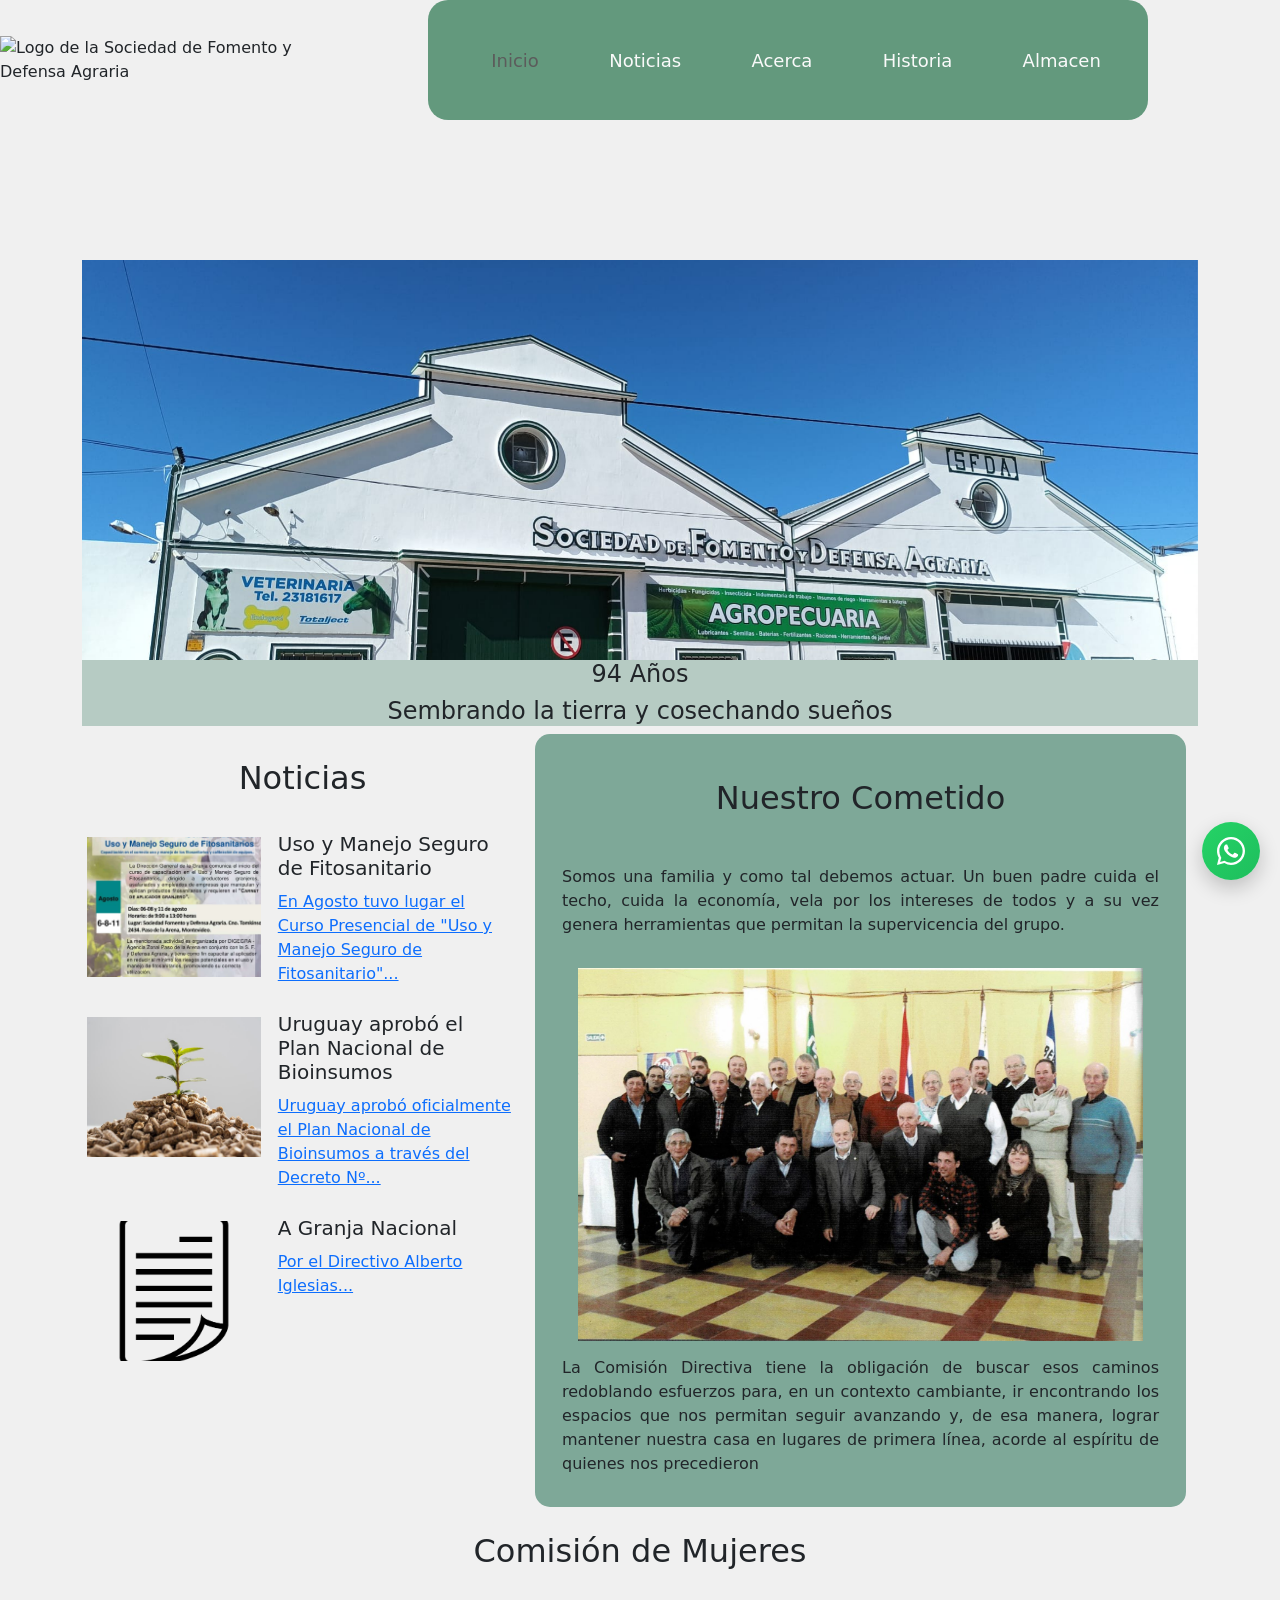
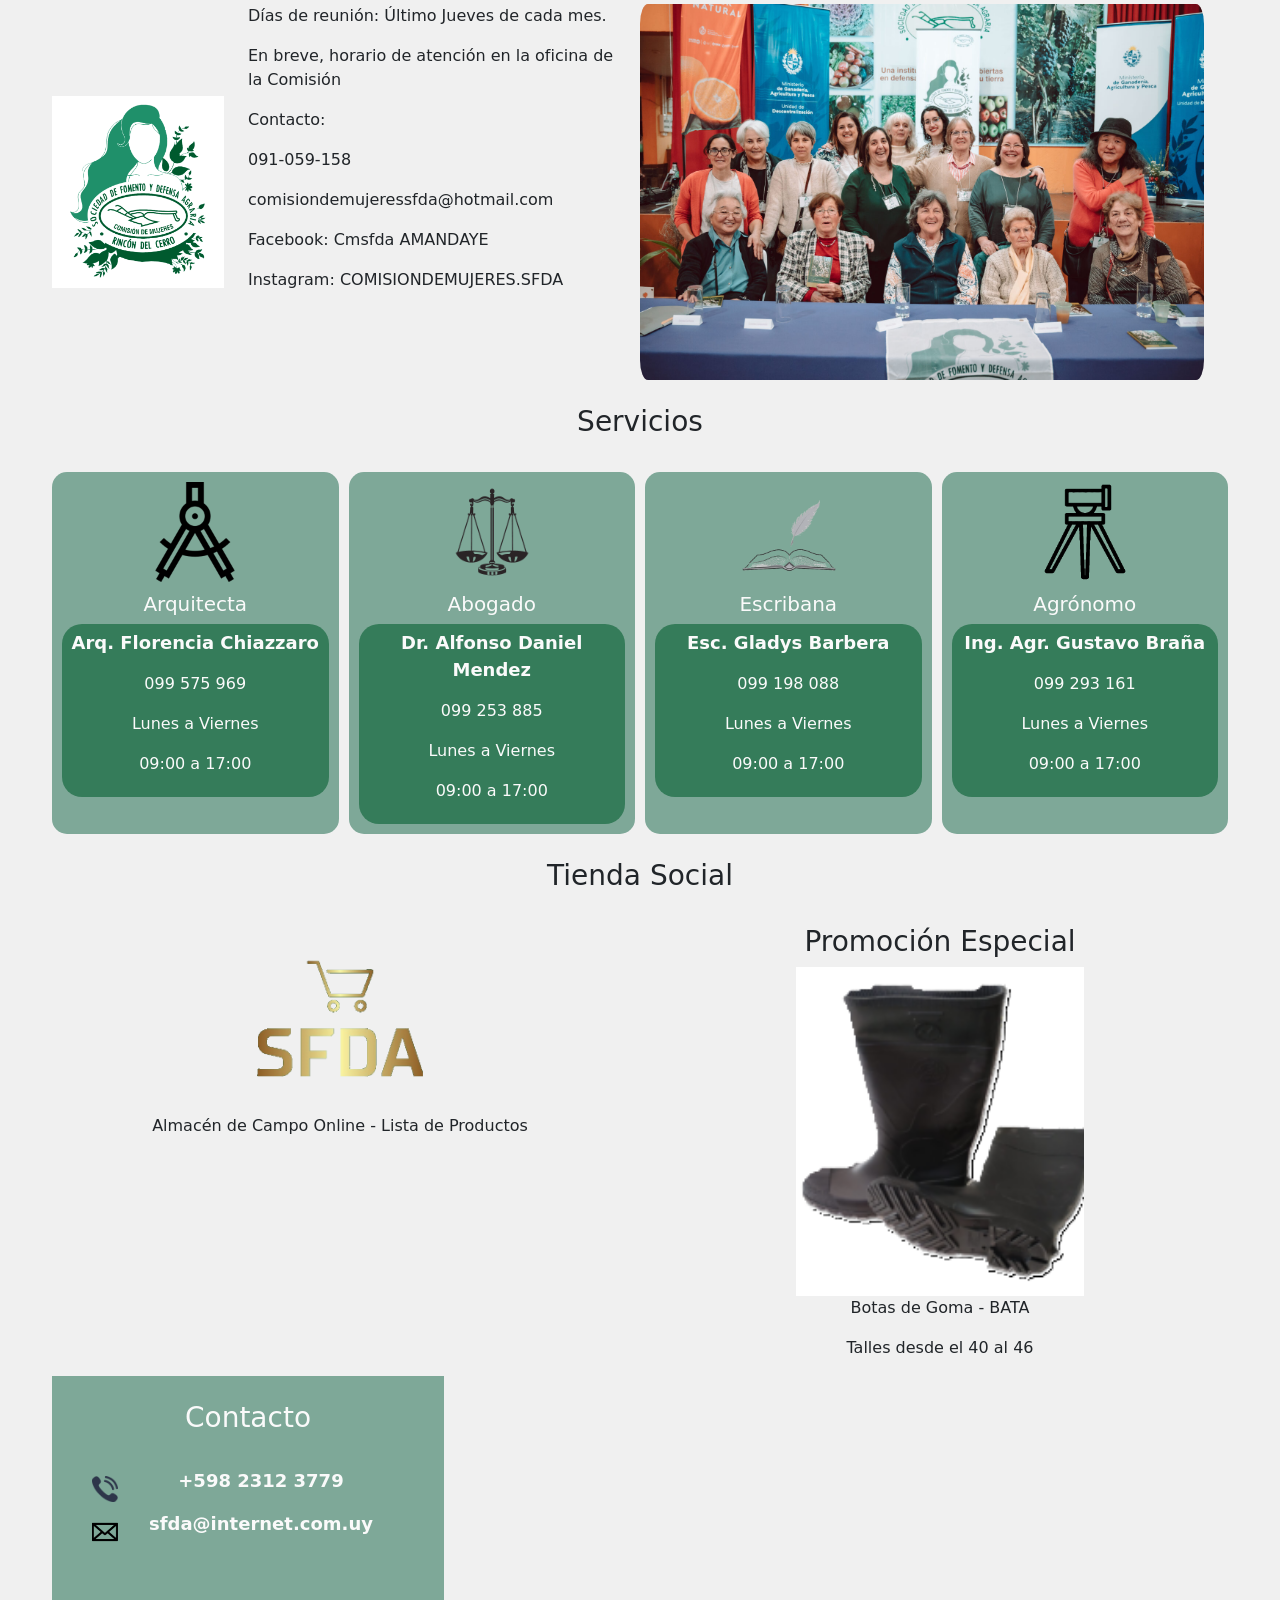
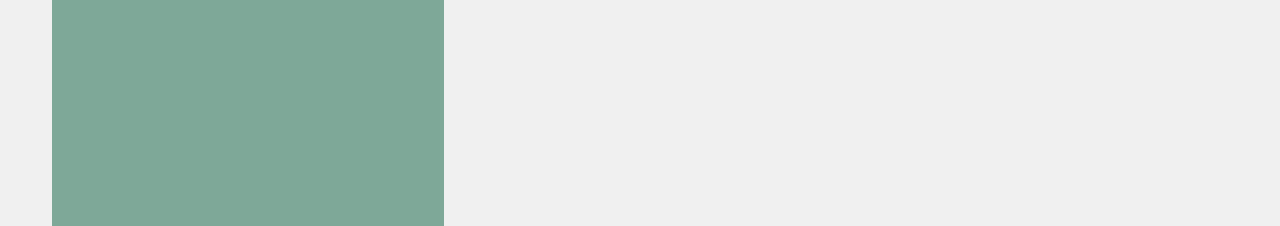
==== index.html @ fdedf5b5 "finalizado el sitio" ====
<!DOCTYPE html>
<html lang="es">

  <head>
    <meta charset="UTF-8" />
  <meta name="viewport" content="width=device-width, initial-scale=1.0" />
  <link href="https://cdn.jsdelivr.net/npm/bootstrap@5.3.8/dist/css/bootstrap.min.css" rel="stylesheet"
    integrity="sha384-sRIl4kxILFvY47J16cr9ZwB07vP4J8+LH7qKQnuqkuIAvNWLzeN8tE5YBujZqJLB" crossorigin="anonymous">
  <link rel="stylesheet" href="./Style/style.css">
  <title>Sociedad de Fomento y Defensa Agraria</title>
</head>

<div class="container contenedorBody">
<body id="indexBody" class="container-fluid bodyIndex">
  <header class="cabecera row w-100">
    <!-- Menu-->
    <img class="col-sm-3 col-lg-3" id="logoMenu" src="./Multimedia/Icons/Mainlogo.png"
      alt="Logo de la Sociedad de Fomento y Defensa Agraria">
    <nav class="col-sm-9 col-lg-9 seccion navbar navbar-expand-lg bg-body-tertiary">
      <div class="col-lg-9 container-fluid">
        <a class="navbar-brand" href="./index.html"></a>
        <button class="navbar-toggler" type="button" data-bs-toggle="collapse" data-bs-target="#navbarNav"
          aria-controls="navbarNav" aria-expanded="false" aria-label="Toggle navigation">
          <span class="navbar-toggler-icon"></span>
        </button>
        <div class="collapse navbar-collapse" id="navbarNav">
          <ul class="navbar-nav">
            <li class="nav-item">
              <a class="nav-link disabled" aria-current="page" href="./index.html">Inicio</a>
            </li>
            <li class="nav-item">
              <a class="nav-link" href="./Pages/novedades.html">Noticias</a>
            </li>
            <li class="nav-item">
              <a class="nav-link" href="./Pages/acerca.html">Acerca</a>
            </li>
            <li class="nav-item">
              <a class="nav-link" href="./Pages/historia.html">Historia</a>
            </li>
            <li class="nav-item">
              <a class="nav-link" href="./Pages/almacen.html">Almacen</a>
            </li>
          </ul>
        </div>
      </div>
    </nav>
  </header>

  <div id="carouselExampleSlidesOnly" class="carousel slide imagenPortada" data-bs-ride="carousel">
    <div class="carousel-inner">
      <div class="carousel-item active">
        <img src="./Multimedia/Index/landing1.jpeg" class="d-block w-100 imagenCarousel" alt="...">
      </div>
      <div class="carousel-item">
        <img src="./Multimedia/Index/landing2.jpg" class="d-block w-100 imagenCarousel" alt="...">
      </div>
      <div class="carousel-item">
        <img src="./Multimedia/Index/landing3.jpg" class="d-block w-100 imagenCarousel" alt="...">
      </div>
      <div class="carousel-item">
        <img src="./Multimedia/Index/landing4.jpg" class="d-block w-100 imagenCarousel" alt="...">
      </div>
    </div>
  </div>
  <!--SECCION BANNER-->
  <div class="seccionBannerAnos" id="bannerAnos">
    <h1 class="textoBannerAnos">94 Años</h1>
    <h1 class="textoBannerAnos">Sembrando la tierra y cosechando sueños</h1>
  </div>
  <!--SECCION NOTICIAS-->
  <section class="row col-12 primeraFilaSeccion">
    <div class="col-sm-12 col-lg-5 seccionNoticias">
      <h2 class="subTitulo"> Noticias </h2>
      <!--CARD 1-->
      <div class="row noticiaCard">
        <img class="col-5 noticiaColumnaImagen" src="./Multimedia/Noticias/not18.jpg" alt="">
        <div class="col-7 noticiaColumnaTexto">
          <h4 class="titulo tituloNoticia">Uso y Manejo Seguro de Fitosanitario</h4>
          <a class="noticiaLink" href="./Pages/novedades.html">
            <p class="noticiaLinkTexto">En Agosto tuvo lugar el Curso Presencial de
              "Uso y Manejo Seguro de Fitosanitario"...</p>
          </a>
        </div>
      </div>
      <!--CARD 2-->
      <div class="row noticiaCard">
        <img class="col-5 noticiaColumnaImagen" src="./Multimedia/Noticias/not17.jpg" alt="">
        <div class="col-7 noticiaColumnaTexto">
          <h4 class="titulo tituloNoticia">Uruguay aprobó el Plan Nacional de Bioinsumos</h4>
          <a class="noticiaLink" href="./Pages/novedades.html">
            <p class="noticiaLinkTexto">Uruguay aprobó oficialmente el Plan Nacional de Bioinsumos a través del Decreto
              Nº...</p>
          </a>
        </div>
      </div>
      <!--CARD 3-->
      <div class="row noticiaCard">
        <img class="col-5 noticiaColumnaImagen" src="./Multimedia/Noticias/Portada-Articulo.png" alt="">
        <div class="col-7 noticiaColumnaTexto">
          <h4 class="titulo tituloNoticia">A Granja Nacional</h4>
          <a class="noticiaLink" href="./Pages/novedades.html">
            <p class="noticiaLinkTexto">Por el Directivo Alberto Iglesias...</p>
          </a>
        </div>
      </div>
    </div>
    <!--SECCION COMETIDOS-->
    <div class="col-sm-12 col-lg-7 seccionCometido">
      <div class="presentacion">
        <h2 class="subTitulo">Nuestro Cometido</h2>
        <p class="parrafoCometido">Somos una familia y como tal debemos actuar. Un buen padre cuida el techo,
          cuida la economía, vela por los intereses de todos y a su vez genera herramientas que permitan la
          supervicencia del grupo.</p>
        <img class="presentacionFoto" src="./Multimedia/Index/Directiva.jpg" alt="Foto de la Directiva de la Sociedad">
        <p class="parrafoCometido">La Comisión Directiva tiene la obligación de buscar esos caminos redoblando
          esfuerzos para, en un contexto cambiante, ir encontrando los espacios que nos permitan seguir avanzando y, de
          esa manera, lograr mantener nuestra casa en lugares de primera línea, acorde al espíritu de quienes nos
          precedieron </p>
      </div>
    </div>
    </div>
  </section>
  <!--SECCION MUJERES-->
  <section class="seccionMujeres">
    <h2 class="subTitulo">Comisión de Mujeres</h2>
    <div class="row w-100 contenidoSeccionMujeres">
      <img class="col-sm-5 col-md-5 col-lg-2 contenidoSeccionMujeresLogo" src="./Multimedia/Icons/mujeres-logo.png"
        alt="Logo Comisión Mujeres">
      <div class="col-sm-7 col-md-6 col-lg-4 contenidoSeccionMujeresTexto">
        <p class="contenidoSeccionMujeresParrafo">Días de reunión: Último Jueves de cada mes.</p>
        <p class="contenidoSeccionMujeresParrafo">En breve, horario de atención en la oficina de la Comisión</p>
        <p class="contenidoSeccionMujeresParrafo"> Contacto:</p>
        <p class="contenidoSeccionMujeresParrafo">091-059-158</p>
        <p class="contenidoSeccionMujeresParrafo">comisiondemujeressfda@hotmail.com</p>
        <p class="contenidoSeccionMujeresParrafo">Facebook: Cmsfda AMANDAYE</p>
        <p class="contenidoSeccionMujeresParrafo">Instagram: COMISIONDEMUJERES.SFDA</p>
      </div>
      <img class="col-sm-12 col-lg-6 contenidoSeccionMujeresFoto" src="./Multimedia/Index/Comision Mujeres.jpg"
        alt="Comisión de Mujeres">
    </div>
  </section>
  <!--SECCION SERVICIOS-->
  <section class="seccionServicios">
    <h3 class="subTitulo">Servicios</h3>
    <div class="seccionCardsServicios">
      <!--CARD 1-->
      <div class="cardServicios cardServiciosImpar">
        <img class="cardServicioLogo" src="./Multimedia/Icons/Arquitecto.png" alt="Logo Arquitecto">
        <h5 class="tituloCardServicios">Arquitecta</h5>
      <div class="cardServicioInformacion"> 
         <p class="nombreProfesional">Arq. Florencia Chiazzaro</p>
        <p class="informacionProfesional">099 575 969</p>
        <p class="informacionProfesional">Lunes a Viernes</p>
        <p class="informacionProfesional">09:00 a 17:00</p>
      </div> 
      </div>
      <!--CARD 2-->
      <div class="cardServicios cardServiciosImpar">
        <img class="cardServicioLogo" src="./Multimedia/Icons/Abogado.png" alt="Logo Abogado">
        <h5 class="tituloCardServicios">Abogado</h5>
      <div class="cardServicioInformacion">  
        <p class="nombreProfesional">Dr. Alfonso Daniel Mendez</p>
        <p class="informacionProfesional">099 253 885</p>
        <p class="informacionProfesional">Lunes a Viernes</p>
        <p class="informacionProfesional">09:00 a 17:00</p>
      </div> 
      </div>
      <!--CARD 3-->
      <div class="cardServicios cardServiciosImpar">
        <img class="cardServicioLogo" src="./Multimedia/Icons/Escribano.png" alt="Logo Escribana">
        <h5 class="tituloCardServicios">Escribana</h5>
      <div class="cardServicioInformacion">
        <p class="nombreProfesional">Esc. Gladys Barbera</p>
        <p class="informacionProfesional">099 198 088</p>
        <p class="informacionProfesional">Lunes a Viernes</p>
        <p class="informacionProfesional">09:00 a 17:00</p>
      </div> 
      </div>
      <!--CARD 4-->
      <div class="cardServicios cardServiciosImpar">
        <img class="cardServicioLogo" src="./Multimedia/Icons/Agrimensor.png" alt=" Logo Agrónomo">
        <h5 class="tituloCardServicios">Agrónomo</h5>
        <div class="cardServicioInformacion">
          <p class="nombreProfesional">Ing. Agr. Gustavo Braña</p>
          <p class="informacionProfesional">099 293 161</p>
          <p class="informacionProfesional">Lunes a Viernes</p>
          <p class="informacionProfesional">09:00 a 17:00</p>
        </div>
      </div>
    </div>
  </section>

  <h3 class="subTitulo subTituloTienda">Tienda Social</h3>
  <section class="row seccionTienda">
    <div class="col-sm-6 recuadroTienda">
      <img class="tiendaLogo" src="./Multimedia/Icons/tienda.png" alt="Logo Almacen Social">
      <p class="botonTiendaTexto subTituloTienda">Almacén de Campo Online - Lista de Productos</p>
    </div>
    <div class="col-sm-6 col-lg-6 tiendaPromocion">
      <h3 class="col-lg-12 subTituloTienda">Promoción Especial</h3>
       <img class="col-sm-6 promocionFoto" src="./Multimedia/Index/promocion 1.png"
          alt="Foto de articulo en promocion">
          <p class="promocionDescripcion">Botas de Goma - BATA</p>
          <p class="promocionDescripcion">Talles desde el 40 al 46</p>
        </div>
      </div>
    </section>
  </a>

  <!--WHATSSAPP FLOAT-->
  <a
        href="https://wa.me/59891054794"
        class="whatsapp-float"
        target="_blank"
        aria-label="Contactar por WhatsApp"
      >
        <svg viewBox="0 0 32 32" class="icon">
          <path
            d="M16 0C7.163 0 0 7.163 0 16c0 2.821.737 5.465 2.02 7.757L0 32l8.472-2.216A15.89 15.89 0 0 0 16 32c8.837 0 16-7.163 16-16S24.837 0 16 0zm0 29.333c-2.503 0-4.86-.65-6.91-1.78l-.493-.28-5.027 1.314 1.343-4.9-.32-.507A13.21 13.21 0 0 1 2.667 16C2.667 8.82 8.82 2.667 16 2.667S29.333 8.82 29.333 16 23.18 29.333 16 29.333zm7.293-9.947c-.4-.2-2.36-1.167-2.727-1.3-.367-.133-.633-.2-.9.2-.267.4-1.033 1.3-1.267 1.567-.233.267-.467.3-.867.1-.4-.2-1.687-.62-3.213-1.98-1.187-1.06-1.987-2.367-2.22-2.767-.233-.4-.025-.617.175-.817.18-.18.4-.467.6-.7.2-.233.267-.4.4-.667.133-.267.067-.5-.033-.7-.1-.2-.9-2.167-1.233-2.967-.325-.78-.656-.675-.9-.687l-.767-.013c-.267 0-.7.1-1.067.5-.367.4-1.4 1.367-1.4 3.333s1.433 3.867 1.633 4.133c.2.267 2.82 4.3 6.833 6.033.955.413 1.7.66 2.28.845.958.305 1.83.262 2.52.159.768-.114 2.36-.967 2.693-1.9.333-.933.333-1.733.233-1.9-.1-.167-.367-.267-.767-.467z"
          />
        </svg>
      </a>

  <!--FOOTER-->
  <footer class="w-100 seccionFooter">
    <div class="col-sm-12 col-lg-4 contacto">
      <h3 class="subTitulo">Contacto</h3>
      <div class="row w-100 contactoContenedor contactoTelefono">
        <img class="col-4 contactoLogo" src="./Multimedia/Icons/Telefono.png" alt="Logo Telefono">
        <p class="col-8 contactoInfo">+598 2312 3779</p>
      </div>
      <div class="row w-100 contactoContenedor contactoEmail">
        <img class="col-4 contactoLogo" src="./Multimedia/Icons/email.png" alt="Logo Email">
        <p class="col-8 contactoInfo">sfda@internet.com.uy</p>
      </div>
    </div>

    <iframe class="mapa"src="
      https://www.google.com/maps/embed?pb=!1m18!1m12!1m3!1d3274.798856338307!2d-56.273106999999996!3d-34.8361495!2m3!1f0!2f0!3f0!3m2!1i1024!2i768!4f13.1!3m3!1m2!1s0x95a1d43f0ec501f5%3A0xdf950d80f922c346!2sSOCIEDAD%20FOMENTO%20DEFENSA%20AGRARIA!5e0!3m2!1ses!2suy!4v1763428796534!5m2!1ses!2suy"
      width="100%" height="450" style="border:0;" allowfullscreen="" loading="lazy"
      referrerpolicy="no-referrer-when-downgrade">
    </iframe>
  </footer>
  <script src="https://cdn.jsdelivr.net/npm/bootstrap@5.3.8/dist/js/bootstrap.bundle.min.js"
    integrity="sha384-FKyoEForCGlyvwx9Hj09JcYn3nv7wiPVlz7YYwJrWVcXK/BmnVDxM+D2scQbITxI"
    crossorigin="anonymous"></script>
</body>
</div>
</html>
---- Style/style.css ----
* {
  margin: 0;
  padding: 0;
  box-sizing: border-box;
}

body {
  background-color: rgb(240, 240, 240);
  padding-top: 0;
}

#indexBody {
  padding-top: 140px;
}

.subTitulo {
  text-align: center;
  padding: 25px;
  text-decoration: none;
}

.cabecera {
  background-color: rgba(240, 240, 240, 0.913);
  position: fixed;
  z-index: 1000;
  align-items: center;
  width: 100%;
  top: 0;
  left: 0;
}
.cabecera #logoMenu {
  display: block;
  max-width: 100%;
  height: auto;
  -o-object-fit: contain;
     object-fit: contain;
  margin: 0 auto;
}
.cabecera .navbar {
  border-radius: 20px;
  padding: 0;
}
.cabecera .navbar .container-fluid {
  justify-content: start;
  background-color: rgba(6, 96, 49, 0.6);
  border-radius: 20px;
  height: 120px;
}
.cabecera .navbar .container-fluid #navbarNav .navbar-nav {
  flex-direction: row !important;
  flex-wrap: wrap;
  justify-content: space-between;
  width: 100%;
}
.cabecera .navbar .container-fluid #navbarNav .navbar-nav .nav-item {
  font-size: 18px;
  flex: 1 1 auto;
  text-align: center;
}
.cabecera .navbar .container-fluid #navbarNav .navbar-nav .nav-item .nav-link {
  color: rgb(250, 250, 250);
}
.cabecera .navbar .container-fluid #navbarNav .navbar-nav .nav-item .disabled {
  color: rgb(92, 92, 92);
}

/* RESPONSIVE */
@media (min-width: 768px) {
  .cabecera .nav-item {
    font-size: 22px;
  }
}
@media (min-width: 992px) {
  .cabecera .navbar-nav {
    flex-direction: row;
    flex-wrap: nowrap;
    justify-content: space-evenly;
  }
  .cabecera .nav-item {
    font-size: 24px;
  }
}
.bodyIndex {
  max-width: 1200px;
  margin: 0 auto;
}
.bodyIndex .imagenPortada .imagenCarousel {
  height: 400px;
  -o-object-fit: cover;
     object-fit: cover;
}
.bodyIndex .seccionBannerAnos {
  background-color: rgba(126, 168, 152, 0.5);
  text-align: center;
}
.bodyIndex .seccionBannerAnos .textoBannerAnos {
  font-size: 24px;
}
.bodyIndex .subTitulo {
  text-decoration: none;
  align-items: center;
}
.bodyIndex .primeraFilaSeccion .noticiaCard {
  margin: 10px 0;
}
.bodyIndex .primeraFilaSeccion .noticiaCard .noticiaColumnaImagen {
  height: 150px;
  -o-object-fit: cover;
     object-fit: cover;
  padding: 5px;
}
.bodyIndex .primeraFilaSeccion .noticiaCard .tituloNoticia {
  font-size: 20px;
}
.bodyIndex .primeraFilaSeccion .noticiaCard .noticiaLinkTexto {
  font-size: 16px;
  margin-top: 10px;
}
.bodyIndex .seccionCometido {
  background-color: rgb(126, 168, 152);
  padding-top: 20px;
  border-radius: 15px;
}
.bodyIndex .seccionCometido .presentacion {
  text-align: center;
}
.bodyIndex .seccionCometido .presentacion .parrafoCometido {
  font-size: 16px;
  text-align: justify;
  padding: 15px;
}
.bodyIndex .seccionCometido .presentacion .presentacionFoto {
  width: 90%;
}
.bodyIndex .contenidoSeccionMujeresFoto {
  border-radius: 20px;
}
.bodyIndex .contenidoSeccionMujeresLogo {
  max-width: 100%;
  height: auto;
  -o-object-fit: contain;
     object-fit: contain;
  display: block;
  margin: auto 0;
}
.bodyIndex .seccionServicios .seccionCardsServicios {
  display: grid;
  grid-template-columns: repeat(2, 1fr);
  gap: 10px;
}
.bodyIndex .seccionServicios .seccionCardsServicios > [class*=col-] {
  width: 100% !important;
  padding: 0 !important;
  margin: 0 !important;
  flex: unset !important;
  max-width: 100% !important;
}
.bodyIndex .seccionServicios .seccionCardsServicios .cardServicios {
  text-align: center;
  background-color: rgb(126, 168, 152);
  border-radius: 15px;
  padding: 10px;
  margin: 0;
}
.bodyIndex .seccionServicios .seccionCardsServicios .cardServicios .cardServicioLogo {
  height: 100px;
}
.bodyIndex .seccionServicios .seccionCardsServicios .cardServicios .cardServicioInformacion {
  background-color: rgba(6, 96, 49, 0.6);
  border-radius: 20px;
  padding: 5px;
  color: rgb(250, 250, 250);
  font-size: 15px;
}
.bodyIndex .seccionServicios .seccionCardsServicios .cardServicios .tituloCardServicios {
  color: rgb(250, 250, 250);
  font-size: 20px;
  margin-top: 10px;
}
.bodyIndex .seccionServicios .seccionCardsServicios .cardServicios .nombreProfesional {
  font-size: 18px;
  font-weight: 600;
}
.bodyIndex .seccionServicios .seccionCardsServicios .cardServicios .informacionProfesional {
  font-size: 16px;
}

.seccionTienda {
  text-align: center;
}
.seccionTienda .recuadroTienda .tiendaLogo {
  width: 50%;
}

@media (min-width: 992px) {
  /* ESPACIO PARA HEADER */
  .contenedorBody {
    padding-top: 120px;
  }
  /* SACAR FONDO BLANCO NAVBAR */
  .cabecera .navbar {
    background-color: transparent !important;
  }
  /* 4 CARDS EN FILA */
  .seccionServicios .seccionCardsServicios {
    display: grid !important;
    grid-template-columns: repeat(4, 1fr) !important;
    gap: 20px;
  }
}
.seccionFooter {
  display: flex;
  flex-wrap: wrap;
}

.contacto {
  color: rgb(250, 250, 250);
  background-color: rgb(126, 168, 152);
  text-align: center;
}
.contacto .contactoContenedor {
  display: flex;
  align-items: center;
  justify-content: center;
}
.contacto .contactoContenedor .contactoLogo {
  width: 50px;
}
.contacto .contactoContenedor .contactoInfo {
  font-size: 18px;
  font-weight: 600;
}

.seccionFooter .mapa {
  width: 100%;
}

@media (min-width: 992px) {
  .seccionFooter {
    flex-wrap: nowrap;
  }
  .seccionFooter .contacto {
    width: 33.3333%;
  }
  .seccionFooter .mapa {
    width: 66.6666%;
  }
}
.gov-links {
  padding: 60px 20px;
  background: linear-gradient(135deg, #eef3f9, #dbe7f5);
}
.gov-links .container {
  max-width: 1100px;
  margin: 0 auto;
  text-align: center;
}
.gov-links .title {
  font-size: 2rem;
  margin-bottom: 40px;
  color: #0a2540;
  font-weight: 600;
  letter-spacing: 0.5px;
}
.gov-links .buttons-grid {
  display: grid;
  grid-template-columns: repeat(auto-fit, minmax(160px, 1fr));
  gap: 20px;
}
.gov-links .gov-btn {
  position: relative;
  padding: 25px;
  border-radius: 16px;
  color: #ffffff;
  font-weight: 500;
  text-decoration: none;
  overflow: hidden;
  backdrop-filter: blur(10px);
  transition: all 0.3s ease;
  display: flex;
  align-items: center;
  justify-content: center;
}
.gov-links .gov-btn span {
  position: relative;
  z-index: 2;
}
.gov-links .gov-btn::before {
  content: "";
  position: absolute;
  inset: 0;
  background: rgba(255, 255, 255, 0.08);
  z-index: 1;
}
.gov-links .gov-btn:hover {
  transform: translateY(-6px) scale(1.03);
  box-shadow: 0 12px 30px rgba(0, 0, 0, 0.15);
}
.gov-links .btn-1 {
  background: linear-gradient(135deg, #0077b6, #0096c7);
}
.gov-links .btn-2 {
  background: linear-gradient(135deg, #2a9d8f, #52b788);
}
.gov-links .btn-3 {
  background: linear-gradient(135deg, #6a4c93, #8e7cc3);
}
.gov-links .btn-4 {
  background: linear-gradient(135deg, #ef476f, #ff6b6b);
}
.gov-links .btn-5 {
  background: linear-gradient(135deg, #f4a261, #f77f00);
}
@media (max-width: 600px) {
  .gov-links .title {
    font-size: 1.6rem;
  }
  .gov-links .gov-btn {
    padding: 20px;
  }
}

.info-links {
  padding: 60px 20px;
  background: linear-gradient(135deg, #f8fbff, #e6eef8);
}
.info-links .container {
  max-width: 1000px;
  margin: 0 auto;
}
.info-links .subTitle {
  text-align: center;
  font-size: 2rem;
  margin-bottom: 35px;
  color: #0a2540;
  font-weight: 600;
}
.info-links .info-list {
  display: flex;
  flex-direction: column;
  gap: 15px;
}
.info-links .info-item {
  position: relative;
  display: block;
  padding: 18px 22px;
  border-radius: 12px;
  text-decoration: none;
  color: #1f2d3d;
  background: rgba(255, 255, 255, 0.7);
  backdrop-filter: blur(8px);
  border: 1px solid rgba(0, 0, 0, 0.05);
  transition: all 0.25s ease;
}
.info-links .info-item span {
  position: relative;
  z-index: 2;
  font-size: 0.95rem;
  line-height: 1.4;
}
.info-links .info-item::before {
  content: "";
  position: absolute;
  left: 0;
  top: 0;
  bottom: 0;
  width: 5px;
  border-radius: 12px 0 0 12px;
  background: linear-gradient(180deg, rgba(126, 168, 152, 0.5), rgba(0, 180, 216, 0.5));
  opacity: 0.8;
  transition: all 0.25s ease;
}
.info-links .info-item:hover {
  transform: translateX(6px);
  background: white;
  box-shadow: 0 8px 20px rgba(0, 0, 0, 0.08);
}
.info-links .info-item:hover::before {
  width: 8px;
  opacity: 1;
}
@media (max-width: 600px) {
  .info-links .subTitle {
    font-size: 1.6rem;
  }
  .info-links .info-item {
    padding: 16px;
    font-size: 0.9rem;
  }
}

.news-projects {
  padding: 70px 20px;
  background: linear-gradient(135deg, #eef3f9, #dbe7f5);
}
.news-projects .container {
  max-width: 1200px;
  margin: 0 auto;
}
.news-projects .title {
  text-align: center;
  font-size: 2rem;
  margin-bottom: 45px;
  color: #0a2540;
  font-weight: 600;
}
.news-projects .cards-grid {
  display: grid;
  grid-template-columns: repeat(auto-fill, minmax(280px, 1fr));
  gap: 25px;
}
.news-projects .card {
  background: rgba(255, 255, 255, 0.75);
  border-radius: 16px;
  overflow: hidden;
  backdrop-filter: blur(10px);
  border: 1px solid rgba(0, 0, 0, 0.05);
  transition: all 0.3s ease;
  display: flex;
  flex-direction: column;
}
.news-projects .card:hover {
  transform: translateY(-8px);
  box-shadow: 0 12px 28px rgba(0, 0, 0, 0.12);
}
.news-projects .card .card-title {
  font-size: 1.1rem;
  font-weight: 600;
  padding: 18px 18px 10px;
  color: #0a2540;
}
.news-projects .card .card-image {
  width: 100%;
  height: 180px;
  overflow: hidden;
}
.news-projects .card .card-image img {
  width: 100%;
  height: 100%;
  -o-object-fit: cover;
     object-fit: cover;
  transition: transform 0.4s ease;
}
.news-projects .card:hover img {
  transform: scale(1.08);
}
.news-projects .card .card-text {
  font-size: 0.9rem;
  padding: 15px 18px 20px;
  color: #1f2d3d;
  line-height: 1.4;
  flex-grow: 1;
}
.news-projects .card .card-link {
  text-align: center;
  margin-bottom: 2px;
}
@media (max-width: 768px) {
  .news-projects .title {
    font-size: 1.6rem;
  }
  .news-projects .card-image {
    height: 160px;
  }
}

.organs {
  padding: 70px 20px;
  background: linear-gradient(135deg, #f8fbff, #e6eef8);
}
.organs .container {
  max-width: 900px;
  margin: 0 auto;
}
.organs .title {
  text-align: center;
  font-size: 2rem;
  margin-bottom: 40px;
  color: #0a2540;
  font-weight: 600;
}
.organs .accordion {
  display: flex;
  flex-direction: column;
  gap: 15px;
}
.organs .accordion-item {
  border-radius: 14px;
  overflow: hidden;
  background: rgba(255, 255, 255, 0.75);
  backdrop-filter: blur(10px);
  border: 1px solid rgba(0, 0, 0, 0.05);
}
.organs .accordion-header {
  width: 100%;
  padding: 18px 20px;
  font-size: 1rem;
  font-weight: 600;
  color: #0a2540;
  background: transparent;
  border: none;
  text-align: left;
  cursor: pointer;
  display: flex;
  justify-content: space-between;
  align-items: center;
  transition: all 0.25s ease;
}
.organs .accordion-header:hover {
  background: rgba(58, 134, 255, 0.08);
}
.organs .accordion-header .icon {
  font-size: 1.4rem;
  transition: transform 0.3s ease;
}
.organs .accordion-content {
  max-height: 0;
  overflow: hidden;
  transition: max-height 0.35s ease;
  padding: 0 20px;
}
.organs .accordion-content ul {
  padding: 10px 0 20px;
  list-style: none;
}
.organs .accordion-content ul li {
  padding: 6px 0;
  font-size: 0.95rem;
  color: #1f2d3d;
  border-bottom: 1px solid rgba(0, 0, 0, 0.05);
}
.organs .accordion-content ul li:last-child {
  border-bottom: none;
}
.organs .accordion-item.active .accordion-content {
  max-height: 300px;
}
.organs .accordion-item.active .accordion-header .icon {
  transform: rotate(45deg);
}
@media (max-width: 600px) {
  .organs .title {
    font-size: 1.6rem;
  }
}

.about-org {
  padding: 70px 20px;
  background: linear-gradient(135deg, #eef3f9, #dbe7f5);
}
.about-org .container {
  max-width: 900px;
  margin: 0 auto;
}
.about-org .title {
  text-align: center;
  font-size: 2rem;
  margin-bottom: 35px;
  color: #0a2540;
  font-weight: 600;
}
.about-org .content {
  display: flex;
  flex-direction: column;
  gap: 25px;
  align-items: center;
}
.about-org .text {
  font-size: 1rem;
  line-height: 1.6;
  color: #1f2d3d;
  text-align: justify;
  background: rgba(255, 255, 255, 0.65);
  padding: 20px;
  border-radius: 14px;
  backdrop-filter: blur(8px);
  border: 1px solid rgba(0, 0, 0, 0.05);
}
.about-org .image-wrapper {
  width: 100%;
  border-radius: 16px;
  overflow: hidden;
  box-shadow: 0 10px 25px rgba(0, 0, 0, 0.1);
}
.about-org .image-wrapper img {
  width: 100%;
  height: auto;
  display: block;
  -o-object-fit: cover;
     object-fit: cover;
  transition: transform 0.4s ease;
}
.about-org .image-wrapper:hover img {
  transform: scale(1.03);
}
@media (max-width: 600px) {
  .about-org .title {
    font-size: 1.6rem;
  }
  .about-org .text {
    font-size: 0.95rem;
    padding: 16px;
  }
}

.annual-reports {
  padding: 70px 20px;
  background: linear-gradient(135deg, #f8fbff, #e6eef8);
}
.annual-reports .container {
  max-width: 900px;
  margin: 0 auto;
  text-align: center;
}
.annual-reports .title {
  font-size: 2rem;
  margin-bottom: 40px;
  color: #0a2540;
  font-weight: 600;
}
.annual-reports .reports-grid {
  display: grid;
  grid-template-columns: repeat(auto-fit, minmax(260px, 1fr));
  gap: 25px;
}
.annual-reports .report-group {
  background: rgba(255, 255, 255, 0.75);
  border-radius: 16px;
  padding: 25px 20px;
  backdrop-filter: blur(10px);
  border: 1px solid rgba(0, 0, 0, 0.05);
  transition: all 0.3s ease;
}
.annual-reports .report-group:hover {
  transform: translateY(-6px);
  box-shadow: 0 10px 25px rgba(0, 0, 0, 0.1);
}
.annual-reports .year {
  font-size: 1.2rem;
  color: #0a2540;
  margin-bottom: 20px;
  font-weight: 600;
}
.annual-reports .buttons {
  display: flex;
  flex-direction: column;
  gap: 12px;
}
.annual-reports .report-btn {
  display: inline-block;
  padding: 12px 16px;
  border-radius: 10px;
  text-decoration: none;
  font-size: 0.95rem;
  font-weight: 500;
  color: white;
  background: linear-gradient(135deg, #3a86ff, #0077b6);
  transition: all 0.25s ease;
}
.annual-reports .report-btn:hover {
  transform: translateY(-2px);
  box-shadow: 0 6px 15px rgba(0, 0, 0, 0.15);
}
.annual-reports .report-btn.secondary {
  background: linear-gradient(135deg, #6c757d, #adb5bd);
  color: #fff;
}
@media (max-width: 600px) {
  .annual-reports .title {
    font-size: 1.6rem;
  }
}

.history {
  padding: 70px 20px;
  background: linear-gradient(135deg, #eef3f9, #dbe7f5);
}
.history .container {
  max-width: 900px;
  margin: 0 auto;
}
.history .title {
  text-align: center;
  font-size: 2rem;
  margin-bottom: 40px;
  color: #0a2540;
  font-weight: 600;
}
.history .content {
  font-size: 1rem;
  line-height: 1.7;
  color: #1f2d3d;
}
.history p {
  margin-bottom: 18px;
  text-align: justify;
}
.history .image {
  width: 320px;
  margin: 10px 20px 15px 0;
}
.history .image img {
  width: 100%;
  border-radius: 12px;
  display: block;
  box-shadow: 0 8px 20px rgba(0, 0, 0, 0.1);
}
.history .image figcaption {
  margin-top: 8px;
  font-size: 0.8rem;
  color: #5c6b7a;
  font-style: italic;
  line-height: 1.3;
  padding-left: 5px;
  border-left: 3px solid rgba(58, 134, 255, 0.4);
}
.history .float-left {
  float: left;
}
.history .float-right {
  float: right;
  margin: 10px 0 15px 20px;
}
.history .content::after {
  content: "";
  display: block;
  clear: both;
}
@media (max-width: 768px) {
  .history .image {
    float: none !important;
    width: 100%;
    margin: 20px 0;
  }
  .history p {
    text-align: left;
  }
}

.presidents {
  padding: 70px 20px;
  background: linear-gradient(135deg, #f8fbff, #e6eef8);
}
.presidents .container {
  max-width: 1200px;
  margin: 0 auto;
  text-align: center;
}
.presidents .title {
  font-size: 2rem;
  margin-bottom: 45px;
  color: #0a2540;
  font-weight: 600;
}
.presidents .grid {
  display: grid;
  grid-template-columns: repeat(auto-fill, minmax(160px, 1fr));
  gap: 25px;
}
.presidents .president-card {
  background: rgba(255, 255, 255, 0.7);
  border-radius: 16px;
  padding: 15px 10px 18px;
  backdrop-filter: blur(8px);
  border: 1px solid rgba(0, 0, 0, 0.05);
  transition: all 0.3s ease;
}
.presidents .president-card:hover {
  transform: translateY(-6px);
  box-shadow: 0 10px 22px rgba(0, 0, 0, 0.12);
}
.presidents .image-wrapper {
  width: 100%;
  aspect-ratio: 1/1;
  border-radius: 50%;
  overflow: hidden;
  margin-bottom: 12px;
  border: 3px solid rgba(58, 134, 255, 0.2);
}
.presidents .image-wrapper img {
  width: 100%;
  height: 100%;
  -o-object-fit: cover;
     object-fit: cover;
  transition: transform 0.4s ease;
}
.presidents .president-card:hover img {
  transform: scale(1.08);
}
.presidents .name {
  font-size: 0.95rem;
  font-weight: 600;
  color: #0a2540;
  margin-bottom: 4px;
}
.presidents .periodo {
  font-size: 0.8rem;
  color: #1f2d3d;
  opacity: 0.7;
}
@media (max-width: 600px) {
  .presidents .title {
    font-size: 1.6rem;
  }
  .presidents .grid {
    gap: 18px;
  }
}

.featured-images {
  padding: 70px 20px;
  background: linear-gradient(135deg, #eef3f9, #dbe7f5);
}
.featured-images .container {
  max-width: 1100px;
  margin: 0 auto;
  text-align: center;
}
.featured-images .title {
  font-size: 2rem;
  margin-bottom: 40px;
  color: #0a2540;
  font-weight: 600;
}
.featured-images .slider {
  position: relative;
  border-radius: 18px;
  overflow: hidden;
  box-shadow: 0 12px 30px rgba(0, 0, 0, 0.15);
}
.featured-images .slides {
  display: flex;
  transition: transform 0.5s ease;
}
.featured-images .slide {
  min-width: 100%;
  opacity: 0.6;
  transition: opacity 0.5s ease;
}
.featured-images .slide img {
  width: 100%;
  height: 450px;
  -o-object-fit: cover;
     object-fit: cover;
  display: block;
}
.featured-images .slide.active {
  opacity: 1;
}
.featured-images .nav {
  position: absolute;
  top: 50%;
  transform: translateY(-50%);
  background: rgba(10, 37, 64, 0.7);
  color: white;
  border: none;
  font-size: 1.5rem;
  padding: 10px 14px;
  border-radius: 50%;
  cursor: pointer;
  transition: all 0.25s ease;
}
.featured-images .nav:hover {
  background: rgb(10, 37, 64);
}
.featured-images .nav.prev {
  left: 15px;
}
.featured-images .nav.next {
  right: 15px;
}
.featured-images .dots {
  position: absolute;
  bottom: 15px;
  left: 50%;
  transform: translateX(-50%);
  display: flex;
  gap: 8px;
}
.featured-images .dots .dot {
  width: 10px;
  height: 10px;
  background: rgba(255, 255, 255, 0.5);
  border-radius: 50%;
  cursor: pointer;
  transition: all 0.3s ease;
}
.featured-images .dots .dot.active {
  background: white;
  transform: scale(1.2);
}
@media (max-width: 768px) {
  .featured-images .slide img {
    height: 300px;
  }
  .featured-images .title {
    font-size: 1.6rem;
  }
}

.store-hero {
  padding: 80px 20px;
  background: linear-gradient(135deg, #eef3f9, #dbe7f5);
}
.store-hero .container {
  max-width: 1100px;
  margin: 0 auto;
  display: grid;
  grid-template-columns: 1fr 1fr;
  gap: 40px;
  align-items: center;
}
.store-hero .title {
  font-size: 2.4rem;
  color: #0a2540;
  margin-bottom: 15px;
  font-weight: 700;
}
.store-hero .subtitle {
  font-size: 1.05rem;
  color: #1f2d3d;
  line-height: 1.6;
  margin-bottom: 25px;
}
.store-hero .cta {
  display: inline-block;
  padding: 12px 20px;
  border-radius: 10px;
  background: linear-gradient(135deg, #3a86ff, #0077b6);
  color: white;
  text-decoration: none;
  font-weight: 500;
  transition: all 0.25s ease;
}
.store-hero .cta:hover {
  transform: translateY(-2px);
  box-shadow: 0 6px 15px rgba(0, 0, 0, 0.15);
}
.store-hero .image {
  border-radius: 18px;
  overflow: hidden;
  box-shadow: 0 12px 30px rgba(0, 0, 0, 0.15);
}
.store-hero .image img {
  width: 100%;
  height: 100%;
  -o-object-fit: cover;
     object-fit: cover;
}
@media (max-width: 768px) {
  .store-hero .container {
    grid-template-columns: 1fr;
    text-align: center;
  }
  .store-hero .title {
    font-size: 1.8rem;
  }
}

.store-gallery {
  padding: 70px 20px;
  background: linear-gradient(135deg, #f8fbff, #e6eef8);
}
.store-gallery .container {
  max-width: 1100px;
  margin: 0 auto;
}
.store-gallery .title {
  text-align: center;
  font-size: 2rem;
  margin-bottom: 40px;
  color: #0a2540;
}
.store-gallery .gallery-block {
  margin-bottom: 50px;
}
.store-gallery .subtitle {
  font-size: 1.2rem;
  margin-bottom: 15px;
  color: #1f2d3d;
}
.store-gallery .slider {
  position: relative;
  overflow: hidden;
  border-radius: 16px;
}
.store-gallery .slides {
  display: flex;
  transition: transform 0.4s ease;
}
.store-gallery .slides img {
  min-width: 100%;
  height: 400px;
  -o-object-fit: cover;
     object-fit: cover;
}
.store-gallery .nav {
  position: absolute;
  top: 50%;
  transform: translateY(-50%);
  background: rgba(10, 37, 64, 0.7);
  color: white;
  border: none;
  padding: 10px;
  cursor: pointer;
}
.store-gallery .nav.prev {
  left: 10px;
}
.store-gallery .nav.next {
  right: 10px;
}

.store-showcase {
  padding: 70px 20px;
  background: linear-gradient(135deg, #eef3f9, #dbe7f5);
}
.store-showcase .container {
  max-width: 1100px;
  margin: 0 auto;
}
.store-showcase .title {
  text-align: center;
  font-size: 2rem;
  margin-bottom: 50px;
  color: #0a2540;
  font-weight: 600;
}
.store-showcase .subtitle {
  font-size: 1.2rem;
  margin-bottom: 15px;
  color: #1f2d3d;
}
.store-showcase .gallery-block {
  margin-bottom: 50px;
}
.store-showcase .slider {
  position: relative;
  overflow: hidden;
  border-radius: 16px;
  box-shadow: 0 10px 25px rgba(0, 0, 0, 0.1);
}
.store-showcase .slides {
  display: flex;
  transition: transform 0.4s ease;
}
.store-showcase .slides img {
  min-width: 100%;
  height: 400px;
  -o-object-fit: cover;
     object-fit: cover;
}
.store-showcase .nav {
  position: absolute;
  top: 50%;
  transform: translateY(-50%);
  background: rgba(10, 37, 64, 0.7);
  color: white;
  border: none;
  padding: 10px;
  cursor: pointer;
  border-radius: 50%;
}
.store-showcase .nav.prev {
  left: 10px;
}
.store-showcase .nav.next {
  right: 10px;
}
.store-showcase .products-block {
  margin-top: 30px;
}
.store-showcase .products-grid {
  display: flex;
  flex-wrap: wrap;
  gap: 12px;
  justify-content: center;
}
.store-showcase .product-item {
  padding: 10px 14px;
  border-radius: 999px;
  background: rgba(255, 255, 255, 0.85);
  font-size: 0.9rem;
  color: #1f2d3d;
  backdrop-filter: blur(6px);
  transition: all 0.25s ease;
}
.store-showcase .product-item:hover {
  transform: translateY(-3px);
  background: white;
  box-shadow: 0 6px 14px rgba(0, 0, 0, 0.1);
}
@media (max-width: 768px) {
  .store-showcase .slides img {
    height: 260px;
  }
  .store-showcase .title {
    font-size: 1.6rem;
  }
}

.whatsapp-float {
  position: fixed;
  bottom: 20px;
  right: 20px;
  width: 58px;
  height: 58px;
  border-radius: 50%;
  background: linear-gradient(135deg, #25d366, #1ebe5d);
  display: flex;
  align-items: center;
  justify-content: center;
  box-shadow: 0 8px 20px rgba(0, 0, 0, 0.2);
  z-index: 999;
  transition: all 0.3s ease;
}
.whatsapp-float .icon {
  width: 28px;
  height: 28px;
  fill: white;
}
.whatsapp-float:hover {
  transform: scale(1.1);
  box-shadow: 0 10px 25px rgba(0, 0, 0, 0.3);
}/*# sourceMappingURL=style.css.map */
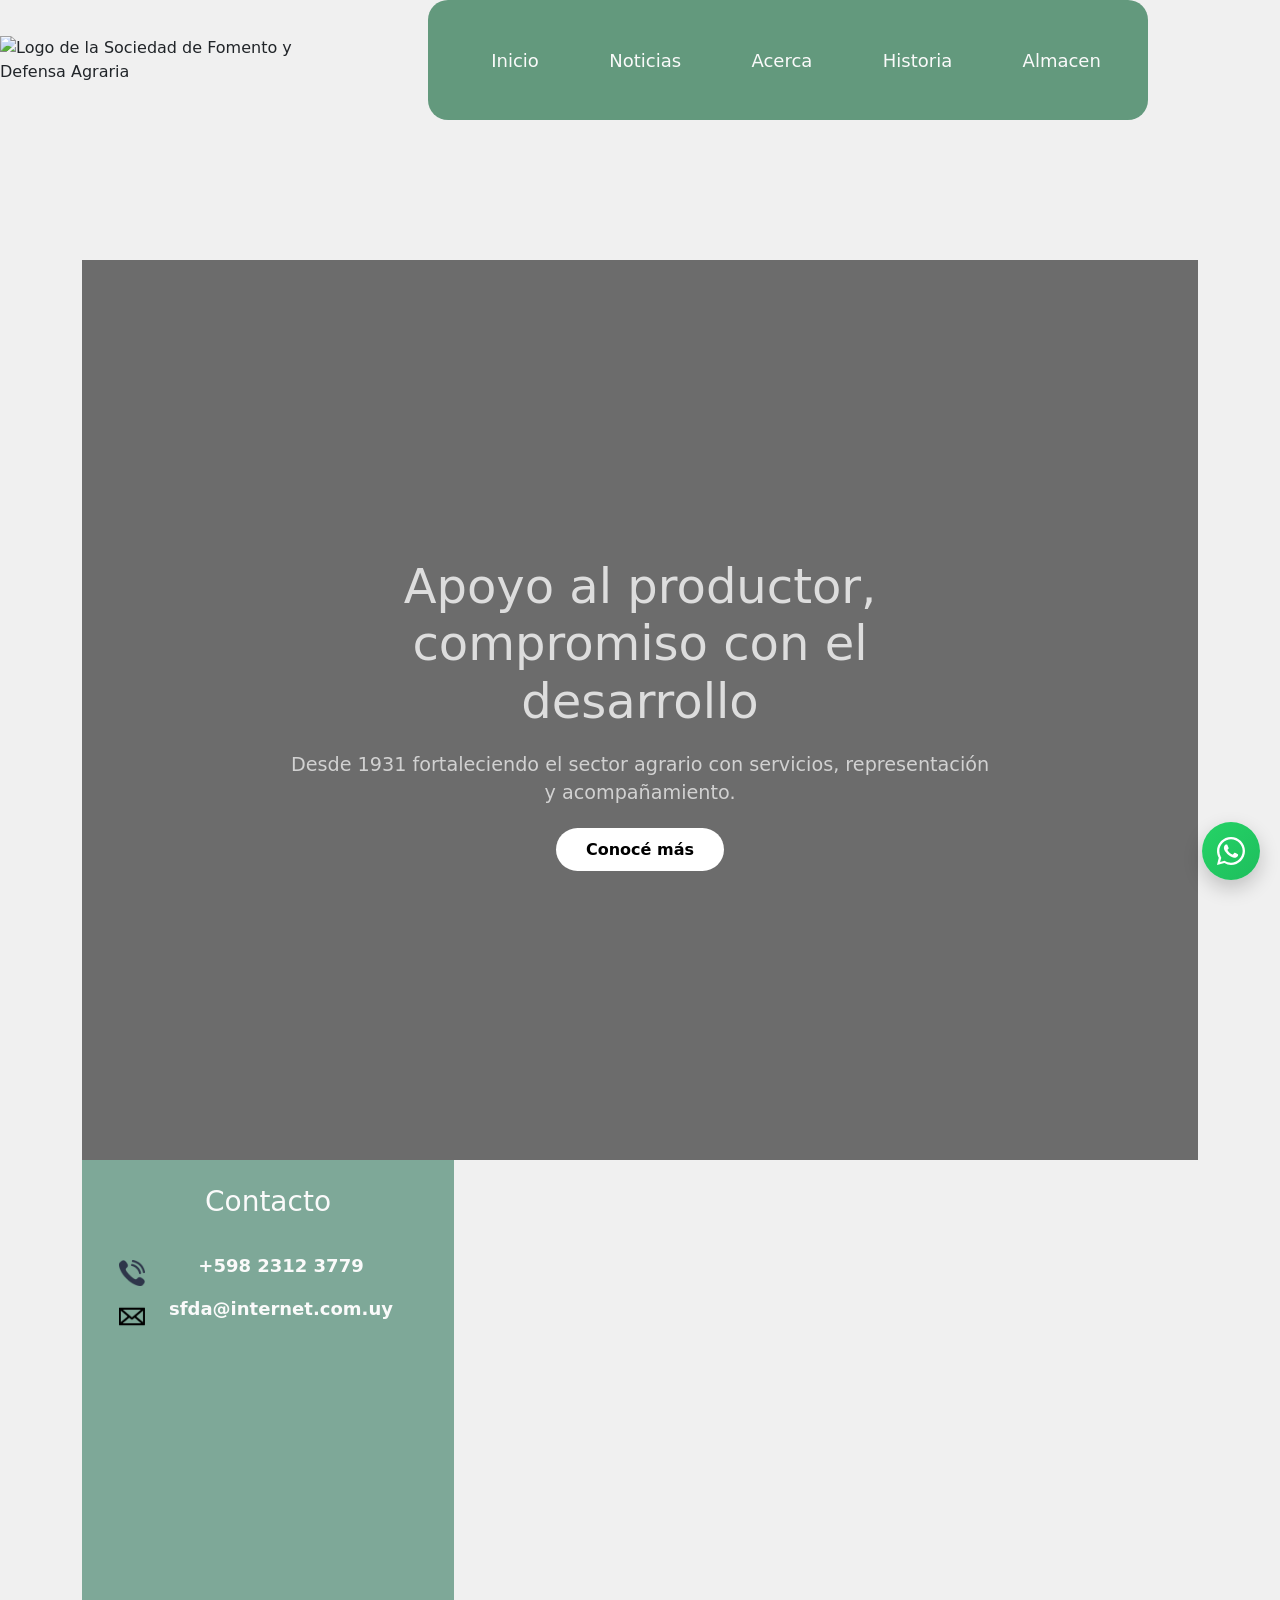
==== commit 8f7a0c8d: "actualizado whatsapp" ====
--- a/index.html
+++ b/index.html
@@ -1,214 +1,84 @@
-<!DOCTYPE html>
+<!doctype html>
 <html lang="es">
-
   <head>
     <meta charset="UTF-8" />
-  <meta name="viewport" content="width=device-width, initial-scale=1.0" />
-  <link href="https://cdn.jsdelivr.net/npm/bootstrap@5.3.8/dist/css/bootstrap.min.css" rel="stylesheet"
-    integrity="sha384-sRIl4kxILFvY47J16cr9ZwB07vP4J8+LH7qKQnuqkuIAvNWLzeN8tE5YBujZqJLB" crossorigin="anonymous">
-  <link rel="stylesheet" href="./Style/style.css">
-  <title>Sociedad de Fomento y Defensa Agraria</title>
-</head>
+    <meta name="viewport" content="width=device-width, initial-scale=1.0" />
+    <link
+      href="https://cdn.jsdelivr.net/npm/bootstrap@5.3.8/dist/css/bootstrap.min.css"
+      rel="stylesheet"
+      integrity="sha384-sRIl4kxILFvY47J16cr9ZwB07vP4J8+LH7qKQnuqkuIAvNWLzeN8tE5YBujZqJLB"
+      crossorigin="anonymous"
+    />
+    <link rel="stylesheet" href="./Style/style.css" />
+    <title>Sociedad de Fomento y Defensa Agraria</title>
+  </head>
 
-<div class="container contenedorBody">
-<body id="indexBody" class="container-fluid bodyIndex">
-  <header class="cabecera row w-100">
-    <!-- Menu-->
-    <img class="col-sm-3 col-lg-3" id="logoMenu" src="./Multimedia/Icons/Mainlogo.png"
-      alt="Logo de la Sociedad de Fomento y Defensa Agraria">
-    <nav class="col-sm-9 col-lg-9 seccion navbar navbar-expand-lg bg-body-tertiary">
-      <div class="col-lg-9 container-fluid">
-        <a class="navbar-brand" href="./index.html"></a>
-        <button class="navbar-toggler" type="button" data-bs-toggle="collapse" data-bs-target="#navbarNav"
-          aria-controls="navbarNav" aria-expanded="false" aria-label="Toggle navigation">
-          <span class="navbar-toggler-icon"></span>
-        </button>
-        <div class="collapse navbar-collapse" id="navbarNav">
-          <ul class="navbar-nav">
-            <li class="nav-item">
-              <a class="nav-link disabled" aria-current="page" href="./index.html">Inicio</a>
-            </li>
-            <li class="nav-item">
-              <a class="nav-link" href="./Pages/novedades.html">Noticias</a>
-            </li>
-            <li class="nav-item">
-              <a class="nav-link" href="./Pages/acerca.html">Acerca</a>
-            </li>
-            <li class="nav-item">
-              <a class="nav-link" href="./Pages/historia.html">Historia</a>
-            </li>
-            <li class="nav-item">
-              <a class="nav-link" href="./Pages/almacen.html">Almacen</a>
-            </li>
-          </ul>
+  <div class="container contenedorBody">
+    <body id="indexBody" class="container-fluid bodyIndex">
+      <header class="cabecera row w-100">
+        <!-- Menu-->
+        <img
+          class="col-sm-3 col-lg-3"
+          id="logoMenu"
+          src="./Multimedia/Icons/Mainlogo.png"
+          alt="Logo de la Sociedad de Fomento y Defensa Agraria"
+        />
+        <nav
+          class="col-sm-9 col-lg-9 seccion navbar navbar-expand-lg bg-body-tertiary"
+        >
+          <div class="col-lg-9 container-fluid">
+            <a class="navbar-brand" href="./index.html"></a>
+            <button
+              class="navbar-toggler"
+              type="button"
+              data-bs-toggle="collapse"
+              data-bs-target="#navbarNav"
+              aria-controls="navbarNav"
+              aria-expanded="false"
+              aria-label="Toggle navigation"
+            >
+              <span class="navbar-toggler-icon"></span>
+            </button>
+            <div class="collapse navbar-collapse" id="navbarNav">
+              <ul class="navbar-nav">
+                <li class="nav-item">
+                  <a class="nav-link" aria-current="page" href="./index.html"
+                    >Inicio</a
+                  >
+                </li>
+                <li class="nav-item">
+                  <a class="nav-link" href="./Pages/novedades.html">Noticias</a>
+                </li>
+                <li class="nav-item">
+                  <a class="nav-link" href="./Pages/acerca.html">Acerca</a>
+                </li>
+                <li class="nav-item">
+                  <a class="nav-link" href="./Pages/historia.html">Historia</a>
+                </li>
+                <li class="nav-item">
+                  <a class="nav-link" href="./Pages/almacen.html">Almacen</a>
+                </li>
+              </ul>
+            </div>
+          </div>
+        </nav>
+      </header>
+
+      <!-- HERO LANDING -->
+      <section class="hero" id="hero-landing">
+        <div class="hero-overlay"></div>
+        <div class="hero-content">
+          <h1>Apoyo al productor, compromiso con el desarrollo</h1>
+          <p>
+            Desde 1931 fortaleciendo el sector agrario con servicios,
+            representación y acompañamiento.
+          </p>
+          <a href="./pages/inicio.html" class="btn-primary">Conocé más</a>
         </div>
-      </div>
-    </nav>
-  </header>
+      </section>
 
-  <div id="carouselExampleSlidesOnly" class="carousel slide imagenPortada" data-bs-ride="carousel">
-    <div class="carousel-inner">
-      <div class="carousel-item active">
-        <img src="./Multimedia/Index/landing1.jpeg" class="d-block w-100 imagenCarousel" alt="...">
-      </div>
-      <div class="carousel-item">
-        <img src="./Multimedia/Index/landing2.jpg" class="d-block w-100 imagenCarousel" alt="...">
-      </div>
-      <div class="carousel-item">
-        <img src="./Multimedia/Index/landing3.jpg" class="d-block w-100 imagenCarousel" alt="...">
-      </div>
-      <div class="carousel-item">
-        <img src="./Multimedia/Index/landing4.jpg" class="d-block w-100 imagenCarousel" alt="...">
-      </div>
-    </div>
-  </div>
-  <!--SECCION BANNER-->
-  <div class="seccionBannerAnos" id="bannerAnos">
-    <h1 class="textoBannerAnos">94 Años</h1>
-    <h1 class="textoBannerAnos">Sembrando la tierra y cosechando sueños</h1>
-  </div>
-  <!--SECCION NOTICIAS-->
-  <section class="row col-12 primeraFilaSeccion">
-    <div class="col-sm-12 col-lg-5 seccionNoticias">
-      <h2 class="subTitulo"> Noticias </h2>
-      <!--CARD 1-->
-      <div class="row noticiaCard">
-        <img class="col-5 noticiaColumnaImagen" src="./Multimedia/Noticias/not18.jpg" alt="">
-        <div class="col-7 noticiaColumnaTexto">
-          <h4 class="titulo tituloNoticia">Uso y Manejo Seguro de Fitosanitario</h4>
-          <a class="noticiaLink" href="./Pages/novedades.html">
-            <p class="noticiaLinkTexto">En Agosto tuvo lugar el Curso Presencial de
-              "Uso y Manejo Seguro de Fitosanitario"...</p>
-          </a>
-        </div>
-      </div>
-      <!--CARD 2-->
-      <div class="row noticiaCard">
-        <img class="col-5 noticiaColumnaImagen" src="./Multimedia/Noticias/not17.jpg" alt="">
-        <div class="col-7 noticiaColumnaTexto">
-          <h4 class="titulo tituloNoticia">Uruguay aprobó el Plan Nacional de Bioinsumos</h4>
-          <a class="noticiaLink" href="./Pages/novedades.html">
-            <p class="noticiaLinkTexto">Uruguay aprobó oficialmente el Plan Nacional de Bioinsumos a través del Decreto
-              Nº...</p>
-          </a>
-        </div>
-      </div>
-      <!--CARD 3-->
-      <div class="row noticiaCard">
-        <img class="col-5 noticiaColumnaImagen" src="./Multimedia/Noticias/Portada-Articulo.png" alt="">
-        <div class="col-7 noticiaColumnaTexto">
-          <h4 class="titulo tituloNoticia">A Granja Nacional</h4>
-          <a class="noticiaLink" href="./Pages/novedades.html">
-            <p class="noticiaLinkTexto">Por el Directivo Alberto Iglesias...</p>
-          </a>
-        </div>
-      </div>
-    </div>
-    <!--SECCION COMETIDOS-->
-    <div class="col-sm-12 col-lg-7 seccionCometido">
-      <div class="presentacion">
-        <h2 class="subTitulo">Nuestro Cometido</h2>
-        <p class="parrafoCometido">Somos una familia y como tal debemos actuar. Un buen padre cuida el techo,
-          cuida la economía, vela por los intereses de todos y a su vez genera herramientas que permitan la
-          supervicencia del grupo.</p>
-        <img class="presentacionFoto" src="./Multimedia/Index/Directiva.jpg" alt="Foto de la Directiva de la Sociedad">
-        <p class="parrafoCometido">La Comisión Directiva tiene la obligación de buscar esos caminos redoblando
-          esfuerzos para, en un contexto cambiante, ir encontrando los espacios que nos permitan seguir avanzando y, de
-          esa manera, lograr mantener nuestra casa en lugares de primera línea, acorde al espíritu de quienes nos
-          precedieron </p>
-      </div>
-    </div>
-    </div>
-  </section>
-  <!--SECCION MUJERES-->
-  <section class="seccionMujeres">
-    <h2 class="subTitulo">Comisión de Mujeres</h2>
-    <div class="row w-100 contenidoSeccionMujeres">
-      <img class="col-sm-5 col-md-5 col-lg-2 contenidoSeccionMujeresLogo" src="./Multimedia/Icons/mujeres-logo.png"
-        alt="Logo Comisión Mujeres">
-      <div class="col-sm-7 col-md-6 col-lg-4 contenidoSeccionMujeresTexto">
-        <p class="contenidoSeccionMujeresParrafo">Días de reunión: Último Jueves de cada mes.</p>
-        <p class="contenidoSeccionMujeresParrafo">En breve, horario de atención en la oficina de la Comisión</p>
-        <p class="contenidoSeccionMujeresParrafo"> Contacto:</p>
-        <p class="contenidoSeccionMujeresParrafo">091-059-158</p>
-        <p class="contenidoSeccionMujeresParrafo">comisiondemujeressfda@hotmail.com</p>
-        <p class="contenidoSeccionMujeresParrafo">Facebook: Cmsfda AMANDAYE</p>
-        <p class="contenidoSeccionMujeresParrafo">Instagram: COMISIONDEMUJERES.SFDA</p>
-      </div>
-      <img class="col-sm-12 col-lg-6 contenidoSeccionMujeresFoto" src="./Multimedia/Index/Comision Mujeres.jpg"
-        alt="Comisión de Mujeres">
-    </div>
-  </section>
-  <!--SECCION SERVICIOS-->
-  <section class="seccionServicios">
-    <h3 class="subTitulo">Servicios</h3>
-    <div class="seccionCardsServicios">
-      <!--CARD 1-->
-      <div class="cardServicios cardServiciosImpar">
-        <img class="cardServicioLogo" src="./Multimedia/Icons/Arquitecto.png" alt="Logo Arquitecto">
-        <h5 class="tituloCardServicios">Arquitecta</h5>
-      <div class="cardServicioInformacion"> 
-         <p class="nombreProfesional">Arq. Florencia Chiazzaro</p>
-        <p class="informacionProfesional">099 575 969</p>
-        <p class="informacionProfesional">Lunes a Viernes</p>
-        <p class="informacionProfesional">09:00 a 17:00</p>
-      </div> 
-      </div>
-      <!--CARD 2-->
-      <div class="cardServicios cardServiciosImpar">
-        <img class="cardServicioLogo" src="./Multimedia/Icons/Abogado.png" alt="Logo Abogado">
-        <h5 class="tituloCardServicios">Abogado</h5>
-      <div class="cardServicioInformacion">  
-        <p class="nombreProfesional">Dr. Alfonso Daniel Mendez</p>
-        <p class="informacionProfesional">099 253 885</p>
-        <p class="informacionProfesional">Lunes a Viernes</p>
-        <p class="informacionProfesional">09:00 a 17:00</p>
-      </div> 
-      </div>
-      <!--CARD 3-->
-      <div class="cardServicios cardServiciosImpar">
-        <img class="cardServicioLogo" src="./Multimedia/Icons/Escribano.png" alt="Logo Escribana">
-        <h5 class="tituloCardServicios">Escribana</h5>
-      <div class="cardServicioInformacion">
-        <p class="nombreProfesional">Esc. Gladys Barbera</p>
-        <p class="informacionProfesional">099 198 088</p>
-        <p class="informacionProfesional">Lunes a Viernes</p>
-        <p class="informacionProfesional">09:00 a 17:00</p>
-      </div> 
-      </div>
-      <!--CARD 4-->
-      <div class="cardServicios cardServiciosImpar">
-        <img class="cardServicioLogo" src="./Multimedia/Icons/Agrimensor.png" alt=" Logo Agrónomo">
-        <h5 class="tituloCardServicios">Agrónomo</h5>
-        <div class="cardServicioInformacion">
-          <p class="nombreProfesional">Ing. Agr. Gustavo Braña</p>
-          <p class="informacionProfesional">099 293 161</p>
-          <p class="informacionProfesional">Lunes a Viernes</p>
-          <p class="informacionProfesional">09:00 a 17:00</p>
-        </div>
-      </div>
-    </div>
-  </section>
-
-  <h3 class="subTitulo subTituloTienda">Tienda Social</h3>
-  <section class="row seccionTienda">
-    <div class="col-sm-6 recuadroTienda">
-      <img class="tiendaLogo" src="./Multimedia/Icons/tienda.png" alt="Logo Almacen Social">
-      <p class="botonTiendaTexto subTituloTienda">Almacén de Campo Online - Lista de Productos</p>
-    </div>
-    <div class="col-sm-6 col-lg-6 tiendaPromocion">
-      <h3 class="col-lg-12 subTituloTienda">Promoción Especial</h3>
-       <img class="col-sm-6 promocionFoto" src="./Multimedia/Index/promocion 1.png"
-          alt="Foto de articulo en promocion">
-          <p class="promocionDescripcion">Botas de Goma - BATA</p>
-          <p class="promocionDescripcion">Talles desde el 40 al 46</p>
-        </div>
-      </div>
-    </section>
-  </a>
-
-  <!--WHATSSAPP FLOAT-->
-  <a
+      <!--WHATSSAPP FLOAT-->
+      <a
         href="https://wa.me/59891054794"
         class="whatsapp-float"
         target="_blank"
@@ -221,29 +91,46 @@
         </svg>
       </a>
 
-  <!--FOOTER-->
-  <footer class="w-100 seccionFooter">
-    <div class="col-sm-12 col-lg-4 contacto">
-      <h3 class="subTitulo">Contacto</h3>
-      <div class="row w-100 contactoContenedor contactoTelefono">
-        <img class="col-4 contactoLogo" src="./Multimedia/Icons/Telefono.png" alt="Logo Telefono">
-        <p class="col-8 contactoInfo">+598 2312 3779</p>
-      </div>
-      <div class="row w-100 contactoContenedor contactoEmail">
-        <img class="col-4 contactoLogo" src="./Multimedia/Icons/email.png" alt="Logo Email">
-        <p class="col-8 contactoInfo">sfda@internet.com.uy</p>
-      </div>
-    </div>
+      <!--FOOTER-->
+      <footer class="w-100 seccionFooter">
+        <div class="col-sm-12 col-lg-4 contacto">
+          <h3 class="subTitulo">Contacto</h3>
+          <div class="row w-100 contactoContenedor contactoTelefono">
+            <img
+              class="col-4 contactoLogo"
+              src="./Multimedia/Icons/Telefono.png"
+              alt="Logo Telefono"
+            />
+            <p class="col-8 contactoInfo">+598 2312 3779</p>
+          </div>
+          <div class="row w-100 contactoContenedor contactoEmail">
+            <img
+              class="col-4 contactoLogo"
+              src="./Multimedia/Icons/email.png"
+              alt="Logo Email"
+            />
+            <p class="col-8 contactoInfo">sfda@internet.com.uy</p>
+          </div>
+        </div>
 
-    <iframe class="mapa"src="
+        <iframe
+          class="mapa"
+          src="
       https://www.google.com/maps/embed?pb=!1m18!1m12!1m3!1d3274.798856338307!2d-56.273106999999996!3d-34.8361495!2m3!1f0!2f0!3f0!3m2!1i1024!2i768!4f13.1!3m3!1m2!1s0x95a1d43f0ec501f5%3A0xdf950d80f922c346!2sSOCIEDAD%20FOMENTO%20DEFENSA%20AGRARIA!5e0!3m2!1ses!2suy!4v1763428796534!5m2!1ses!2suy"
-      width="100%" height="450" style="border:0;" allowfullscreen="" loading="lazy"
-      referrerpolicy="no-referrer-when-downgrade">
-    </iframe>
-  </footer>
-  <script src="https://cdn.jsdelivr.net/npm/bootstrap@5.3.8/dist/js/bootstrap.bundle.min.js"
-    integrity="sha384-FKyoEForCGlyvwx9Hj09JcYn3nv7wiPVlz7YYwJrWVcXK/BmnVDxM+D2scQbITxI"
-    crossorigin="anonymous"></script>
-</body>
-</div>
-</html>+          width="100%"
+          height="450"
+          style="border: 0"
+          allowfullscreen=""
+          loading="lazy"
+          referrerpolicy="no-referrer-when-downgrade"
+        >
+        </iframe>
+      </footer>
+      <script
+        src="https://cdn.jsdelivr.net/npm/bootstrap@5.3.8/dist/js/bootstrap.bundle.min.js"
+        integrity="sha384-FKyoEForCGlyvwx9Hj09JcYn3nv7wiPVlz7YYwJrWVcXK/BmnVDxM+D2scQbITxI"
+        crossorigin="anonymous"
+      ></script>
+    </body>
+  </div>
+</html>
--- a/Style/style.css
+++ b/Style/style.css
@@ -1122,4 +1122,76 @@
 .whatsapp-float:hover {
   transform: scale(1.1);
   box-shadow: 0 10px 25px rgba(0, 0, 0, 0.3);
+}
+
+/* =====================================================
+    LANDING
+===================================================== */
+.hero {
+  height: 100vh;
+  position: relative;
+  display: flex;
+  justify-content: center;
+  align-items: center;
+  text-align: center;
+  overflow: hidden;
+}
+
+#hero-landing {
+  animation: heroSlider 25s infinite;
+  background-size: cover;
+  background-position: center;
+}
+
+@keyframes heroSlider {
+  0% {
+    background-image: url("../Multimedia/Landing/landing1.jpeg");
+  }
+  33% {
+    background-image: url("../Multimedia/Landing/landing2.jpeg");
+  }
+  66% {
+    background-image: url("../Multimedia/Landing/landing3.jpeg");
+  }
+  100% {
+    background-image: url("../Multimedia/Landing/landing4.jpeg");
+  }
+}
+.hero-overlay {
+  position: absolute;
+  inset: 0;
+  background: rgba(0, 0, 0, 0.55);
+}
+
+.hero-content {
+  position: relative;
+  z-index: 2;
+  max-width: 700px;
+}
+
+.hero-content h1 {
+  font-size: 3rem;
+  margin-bottom: 20px;
+  color: #ddd;
+}
+
+.hero-content p {
+  color: #ddd;
+  font-size: 1.2rem;
+  margin-bottom: 30px;
+  opacity: 0.9;
+}
+
+.btn-primary {
+  padding: 12px 30px;
+  background: #ffffff;
+  color: #000;
+  text-decoration: none;
+  border-radius: 30px;
+  font-weight: bold;
+  transition: 0.3s ease;
+}
+
+.btn-primary:hover {
+  background: #ddd;
 }/*# sourceMappingURL=style.css.map */
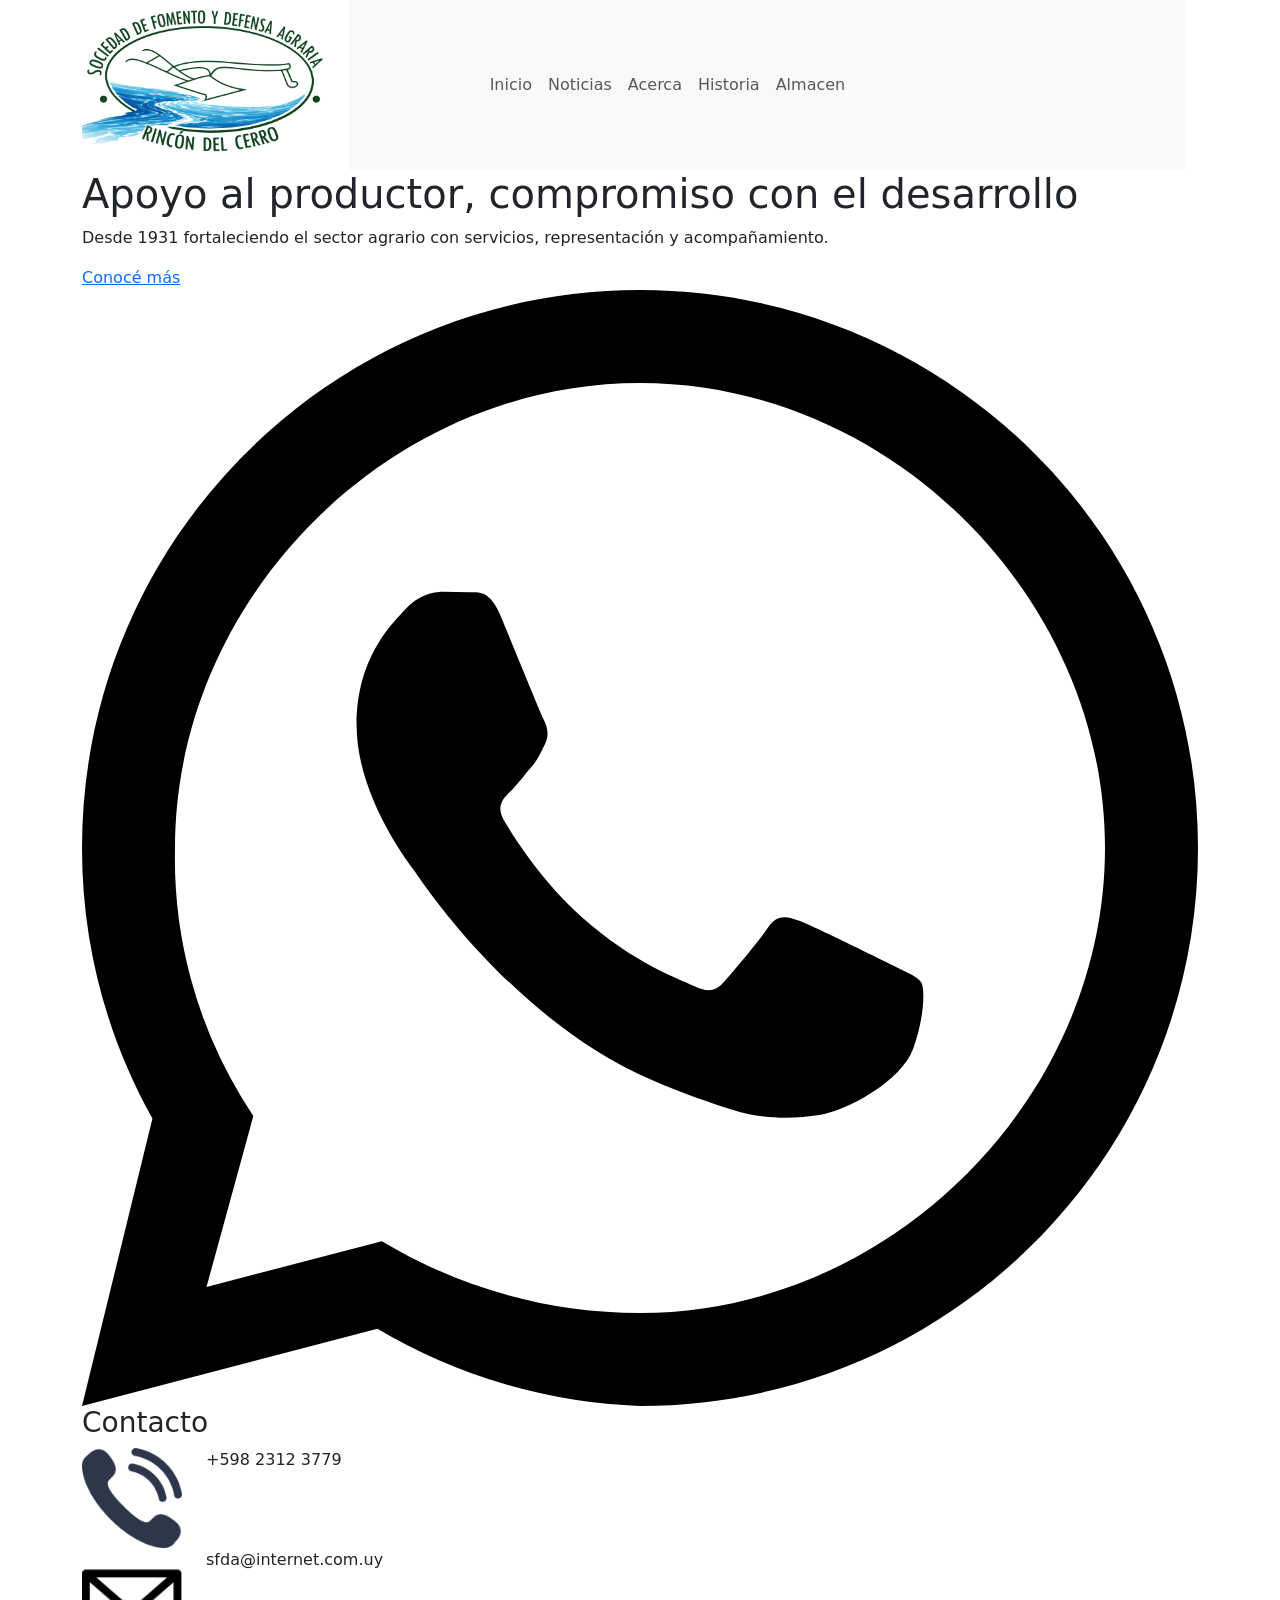
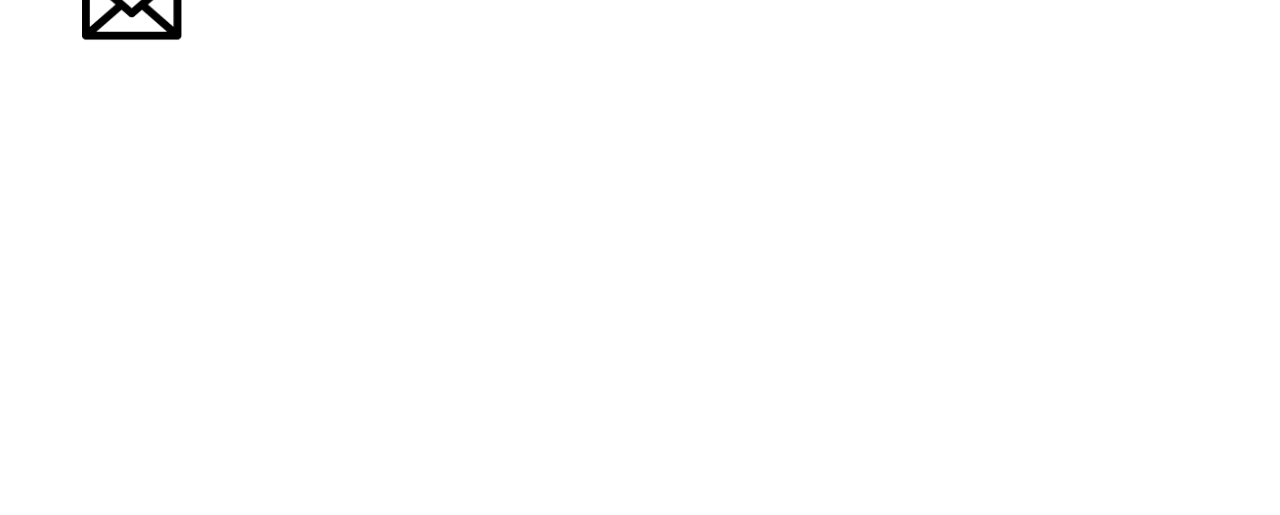
==== commit b6fc973b: "actualizacion 17 abril" ====
--- a/index.html
+++ b/index.html
@@ -9,7 +9,7 @@
       integrity="sha384-sRIl4kxILFvY47J16cr9ZwB07vP4J8+LH7qKQnuqkuIAvNWLzeN8tE5YBujZqJLB"
       crossorigin="anonymous"
     />
-    <link rel="stylesheet" href="./Style/style.css" />
+    <link rel="stylesheet" href="style/style.css" />
     <title>Sociedad de Fomento y Defensa Agraria</title>
   </head>
 
@@ -18,16 +18,16 @@
       <header class="cabecera row w-100">
         <!-- Menu-->
         <img
-          class="col-sm-3 col-lg-3"
+          class="col-3 col-lg-3"
           id="logoMenu"
-          src="./Multimedia/Icons/Mainlogo.png"
+          src="Multimedia/Icons/MainLogo.png"
           alt="Logo de la Sociedad de Fomento y Defensa Agraria"
         />
         <nav
-          class="col-sm-9 col-lg-9 seccion navbar navbar-expand-lg bg-body-tertiary"
+          class="col-9 col-lg-9 seccion navbar navbar-expand-lg bg-body-tertiary"
         >
           <div class="col-lg-9 container-fluid">
-            <a class="navbar-brand" href="./index.html"></a>
+            <a class="navbar-brand" href="index.html"></a>
             <button
               class="navbar-toggler"
               type="button"
@@ -42,21 +42,24 @@
             <div class="collapse navbar-collapse" id="navbarNav">
               <ul class="navbar-nav">
                 <li class="nav-item">
-                  <a class="nav-link" aria-current="page" href="./index.html"
+                  <a
+                    class="nav-link"
+                    aria-current="page"
+                    href="./pages/inicio.html"
                     >Inicio</a
                   >
                 </li>
                 <li class="nav-item">
-                  <a class="nav-link" href="./Pages/novedades.html">Noticias</a>
+                  <a class="nav-link" href="./pages/novedades.html">Noticias</a>
                 </li>
                 <li class="nav-item">
-                  <a class="nav-link" href="./Pages/acerca.html">Acerca</a>
+                  <a class="nav-link" href="./pages/acerca.html">Acerca</a>
                 </li>
                 <li class="nav-item">
-                  <a class="nav-link" href="./Pages/historia.html">Historia</a>
+                  <a class="nav-link" href="./pages/historia.html">Historia</a>
                 </li>
                 <li class="nav-item">
-                  <a class="nav-link" href="./Pages/almacen.html">Almacen</a>
+                  <a class="nav-link" href="./pages/almacen.html">Almacen</a>
                 </li>
               </ul>
             </div>
@@ -93,7 +96,7 @@
 
       <!--FOOTER-->
       <footer class="w-100 seccionFooter">
-        <div class="col-sm-12 col-lg-4 contacto">
+        <div class="col-12 col-lg-4 contacto">
           <h3 class="subTitulo">Contacto</h3>
           <div class="row w-100 contactoContenedor contactoTelefono">
             <img
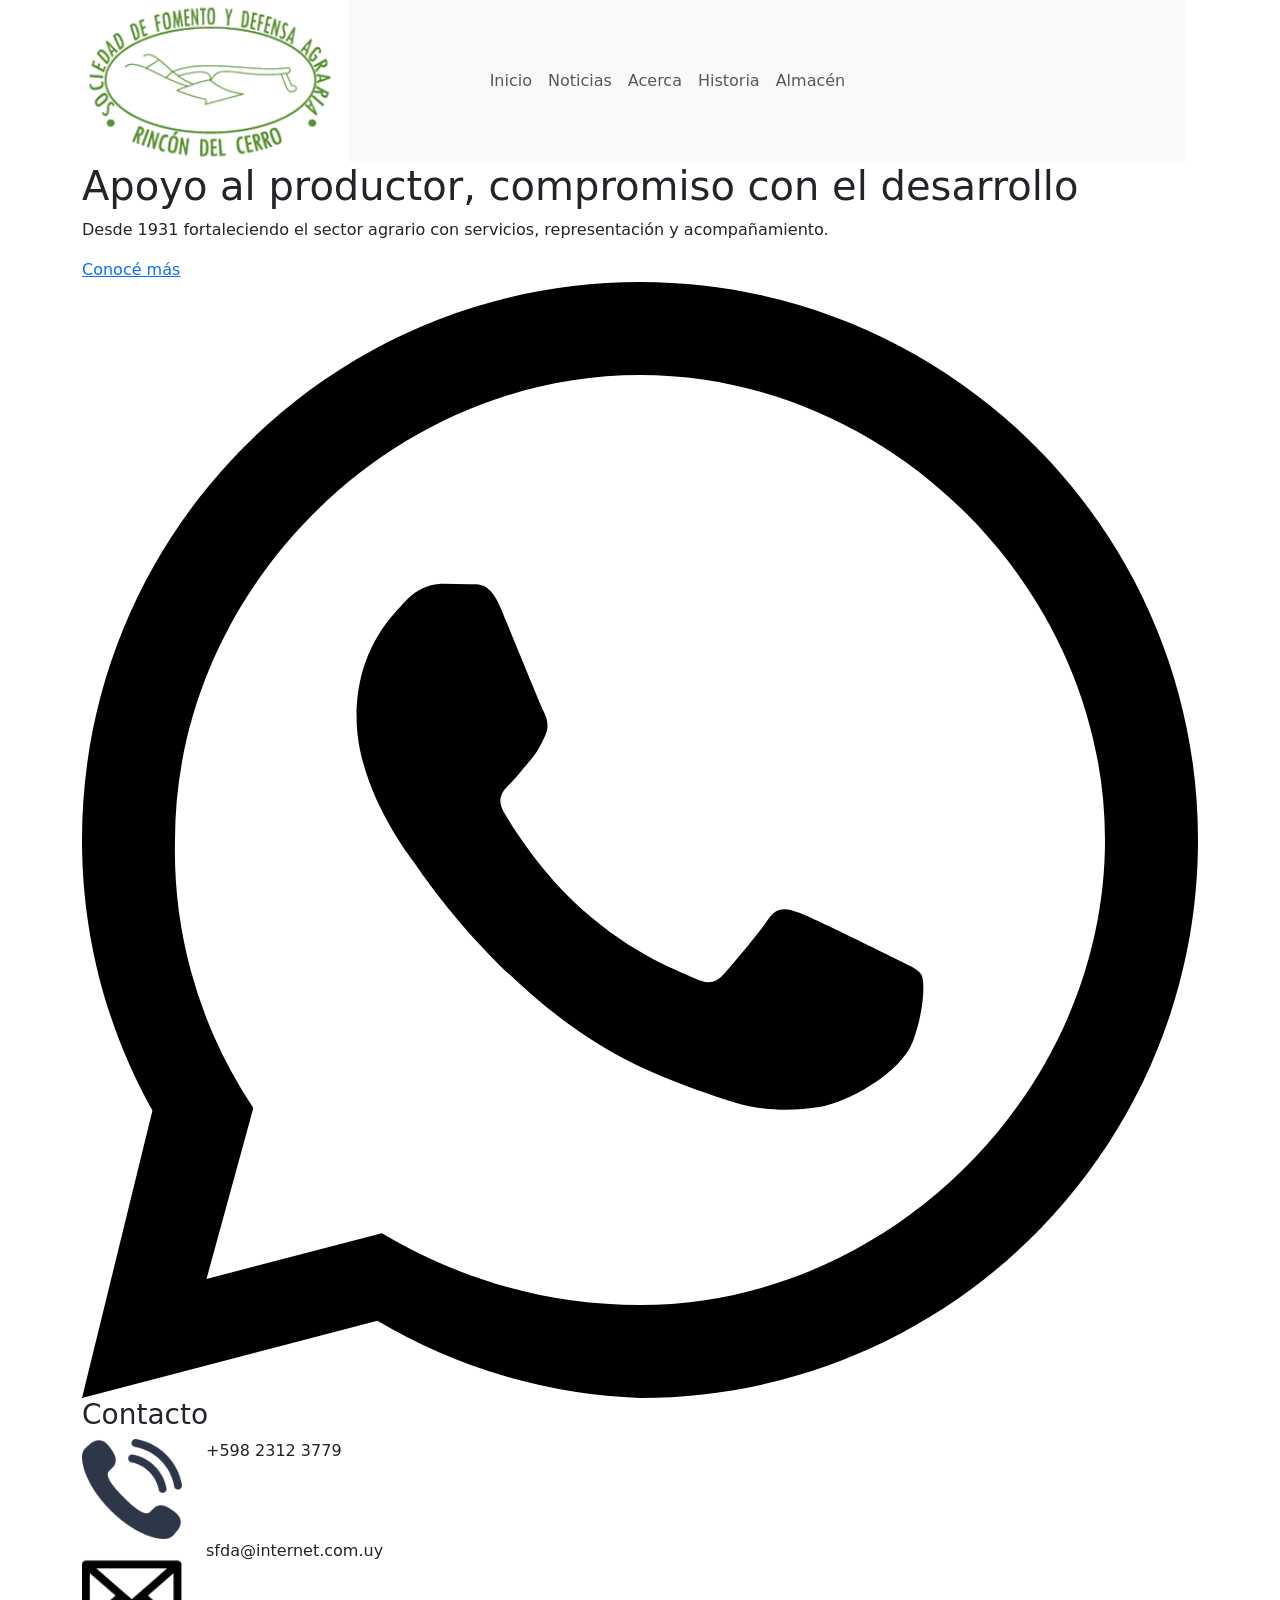
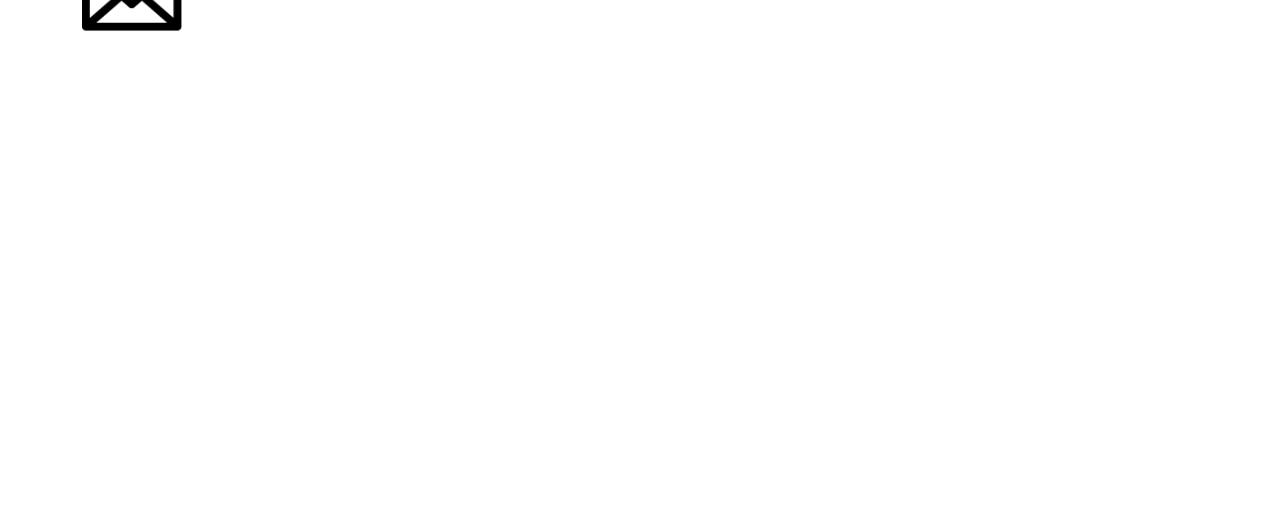
==== commit 813df87a: "ajustes del 23 de abril 2026" ====
--- a/index.html
+++ b/index.html
@@ -59,7 +59,7 @@
                   <a class="nav-link" href="./pages/historia.html">Historia</a>
                 </li>
                 <li class="nav-item">
-                  <a class="nav-link" href="./pages/almacen.html">Almacen</a>
+                  <a class="nav-link" href="./pages/almacen.html">Almacén</a>
                 </li>
               </ul>
             </div>
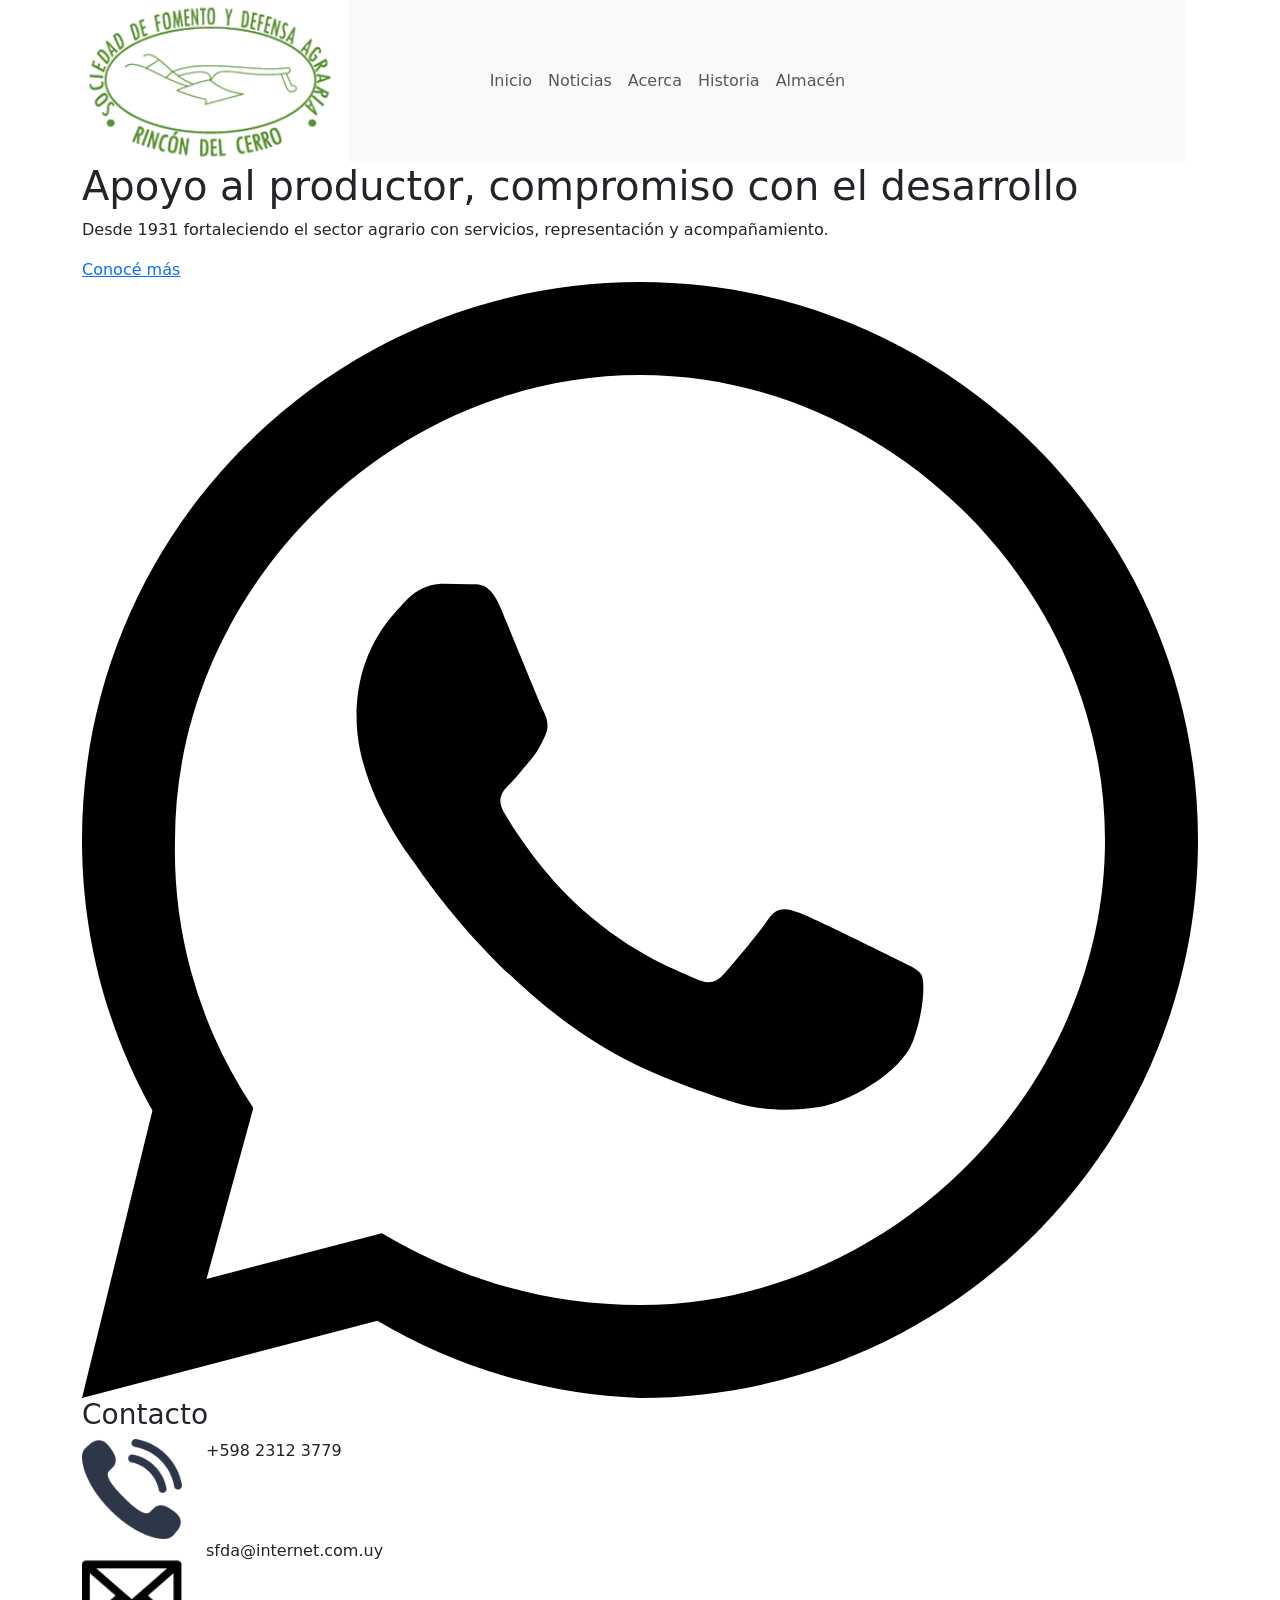
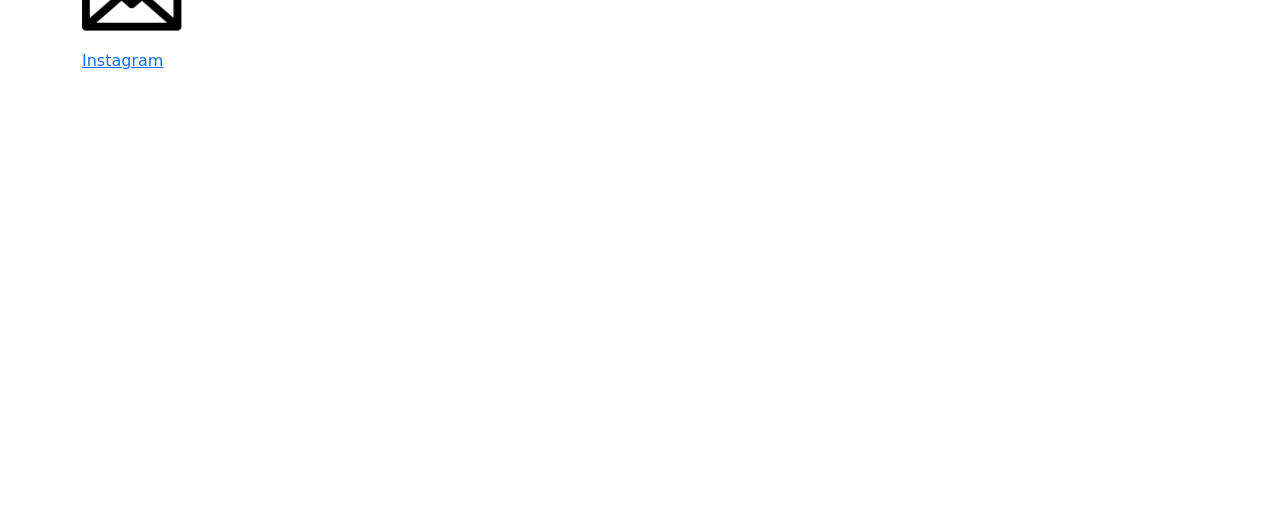
==== commit 83d6e756: "correcciones abril 2026.2" ====
--- a/index.html
+++ b/index.html
@@ -113,6 +113,11 @@
               alt="Logo Email"
             />
             <p class="col-8 contactoInfo">sfda@internet.com.uy</p>
+            <a
+              class="contactoInfo"
+              href="https://www.instagram.com/sfdefensaagraria/"
+              >Instagram</a
+            >
           </div>
         </div>
 
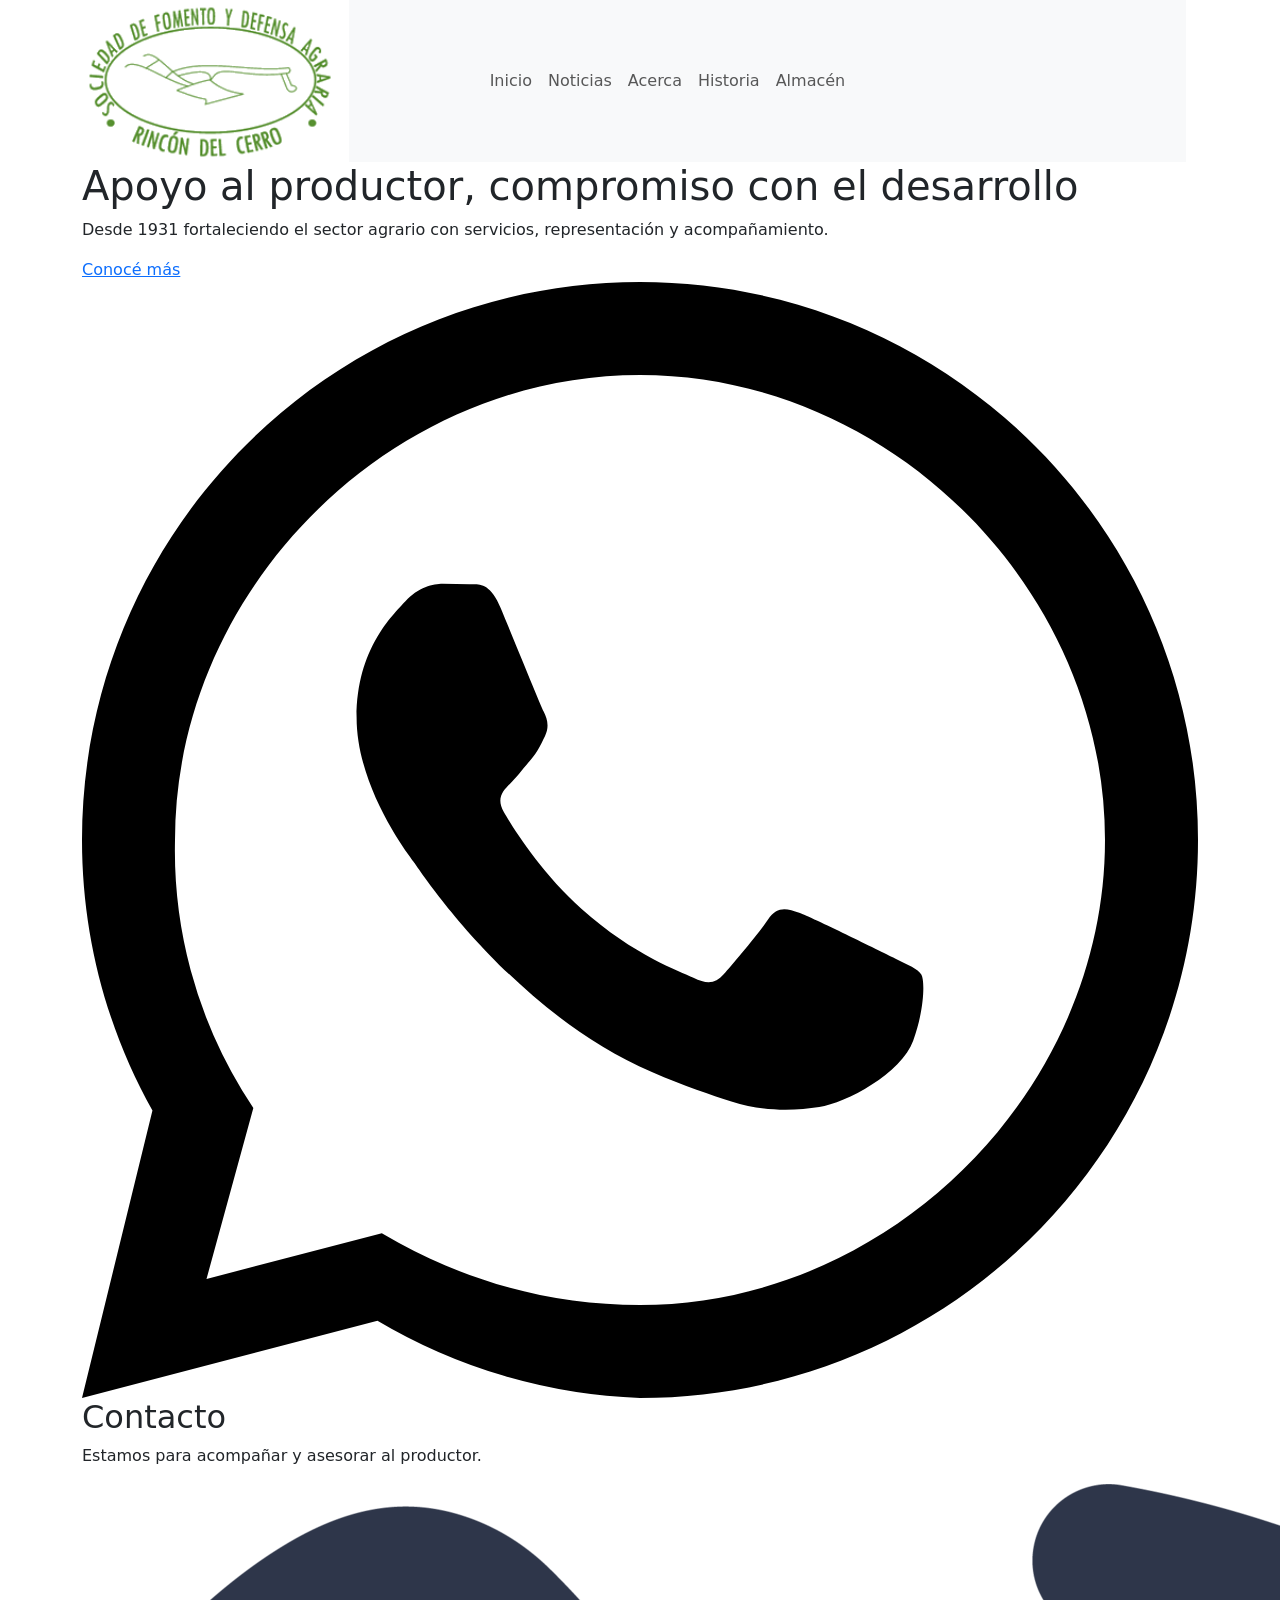
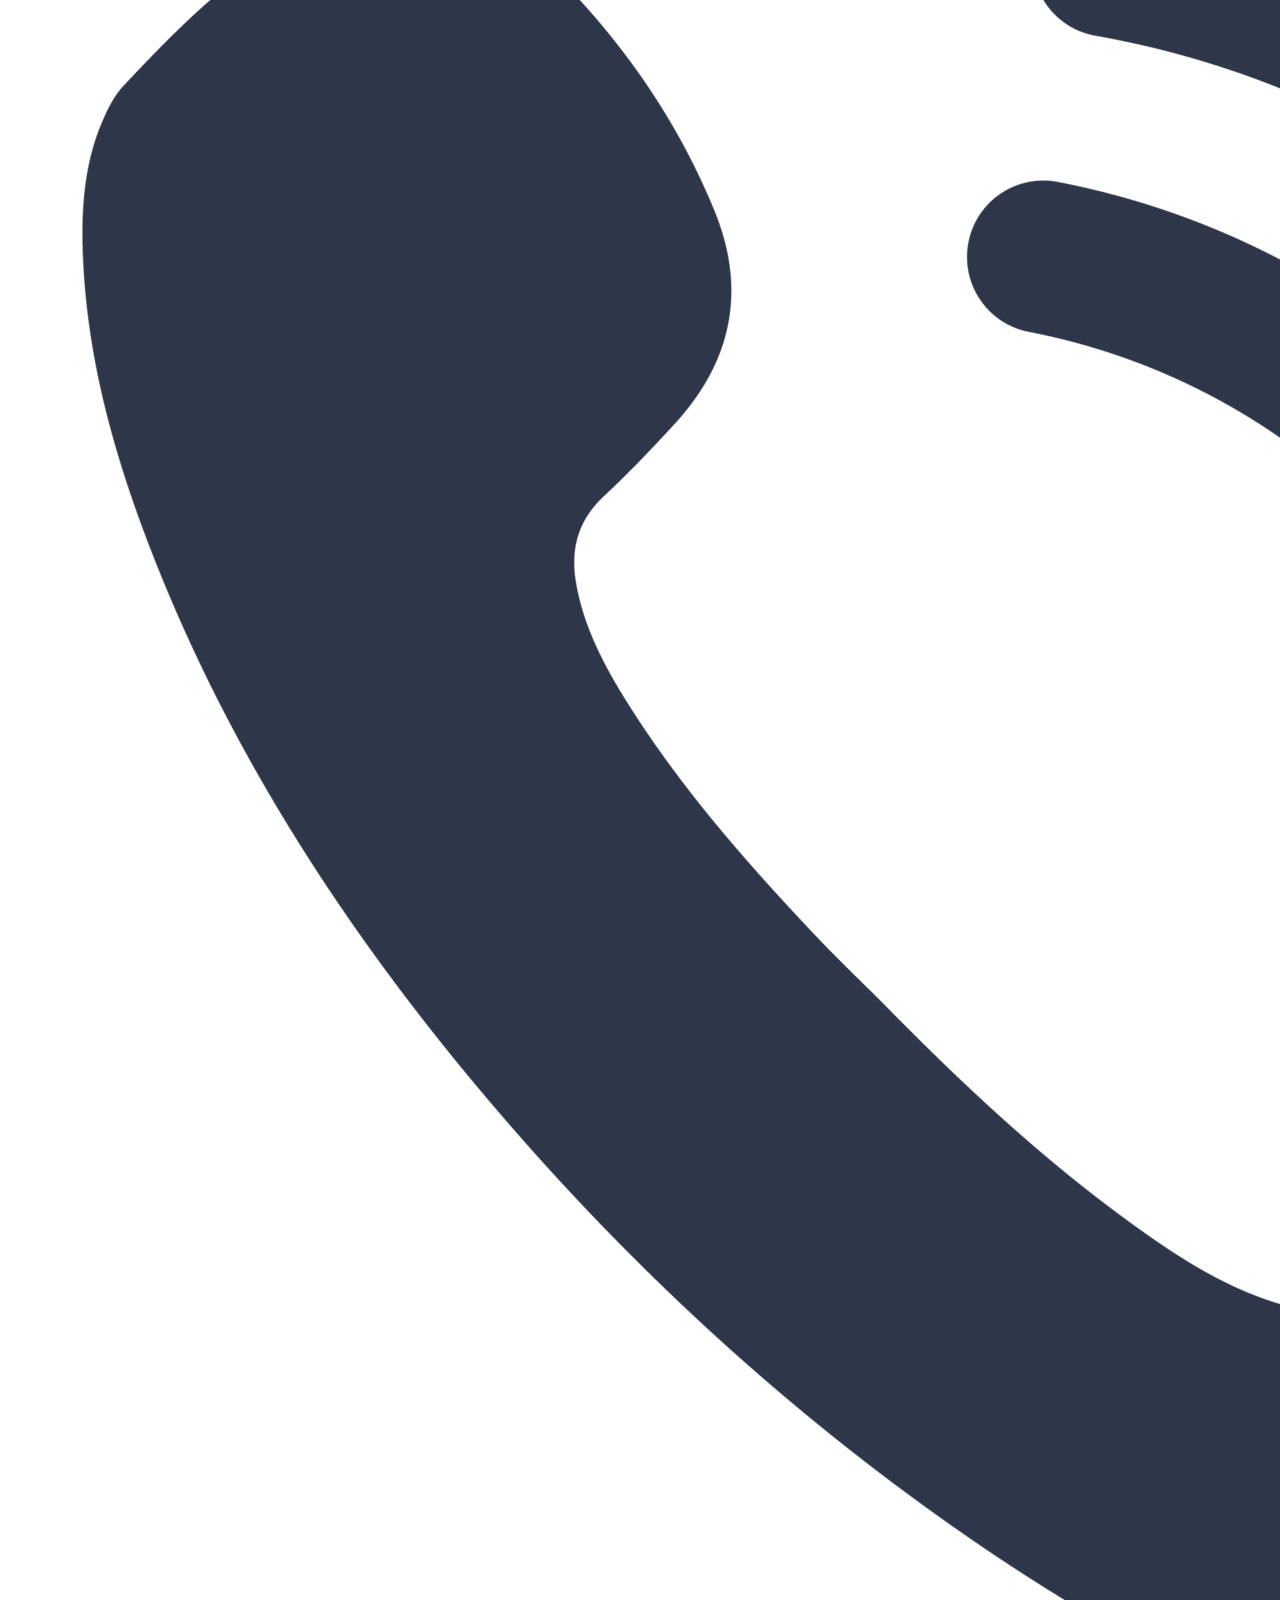
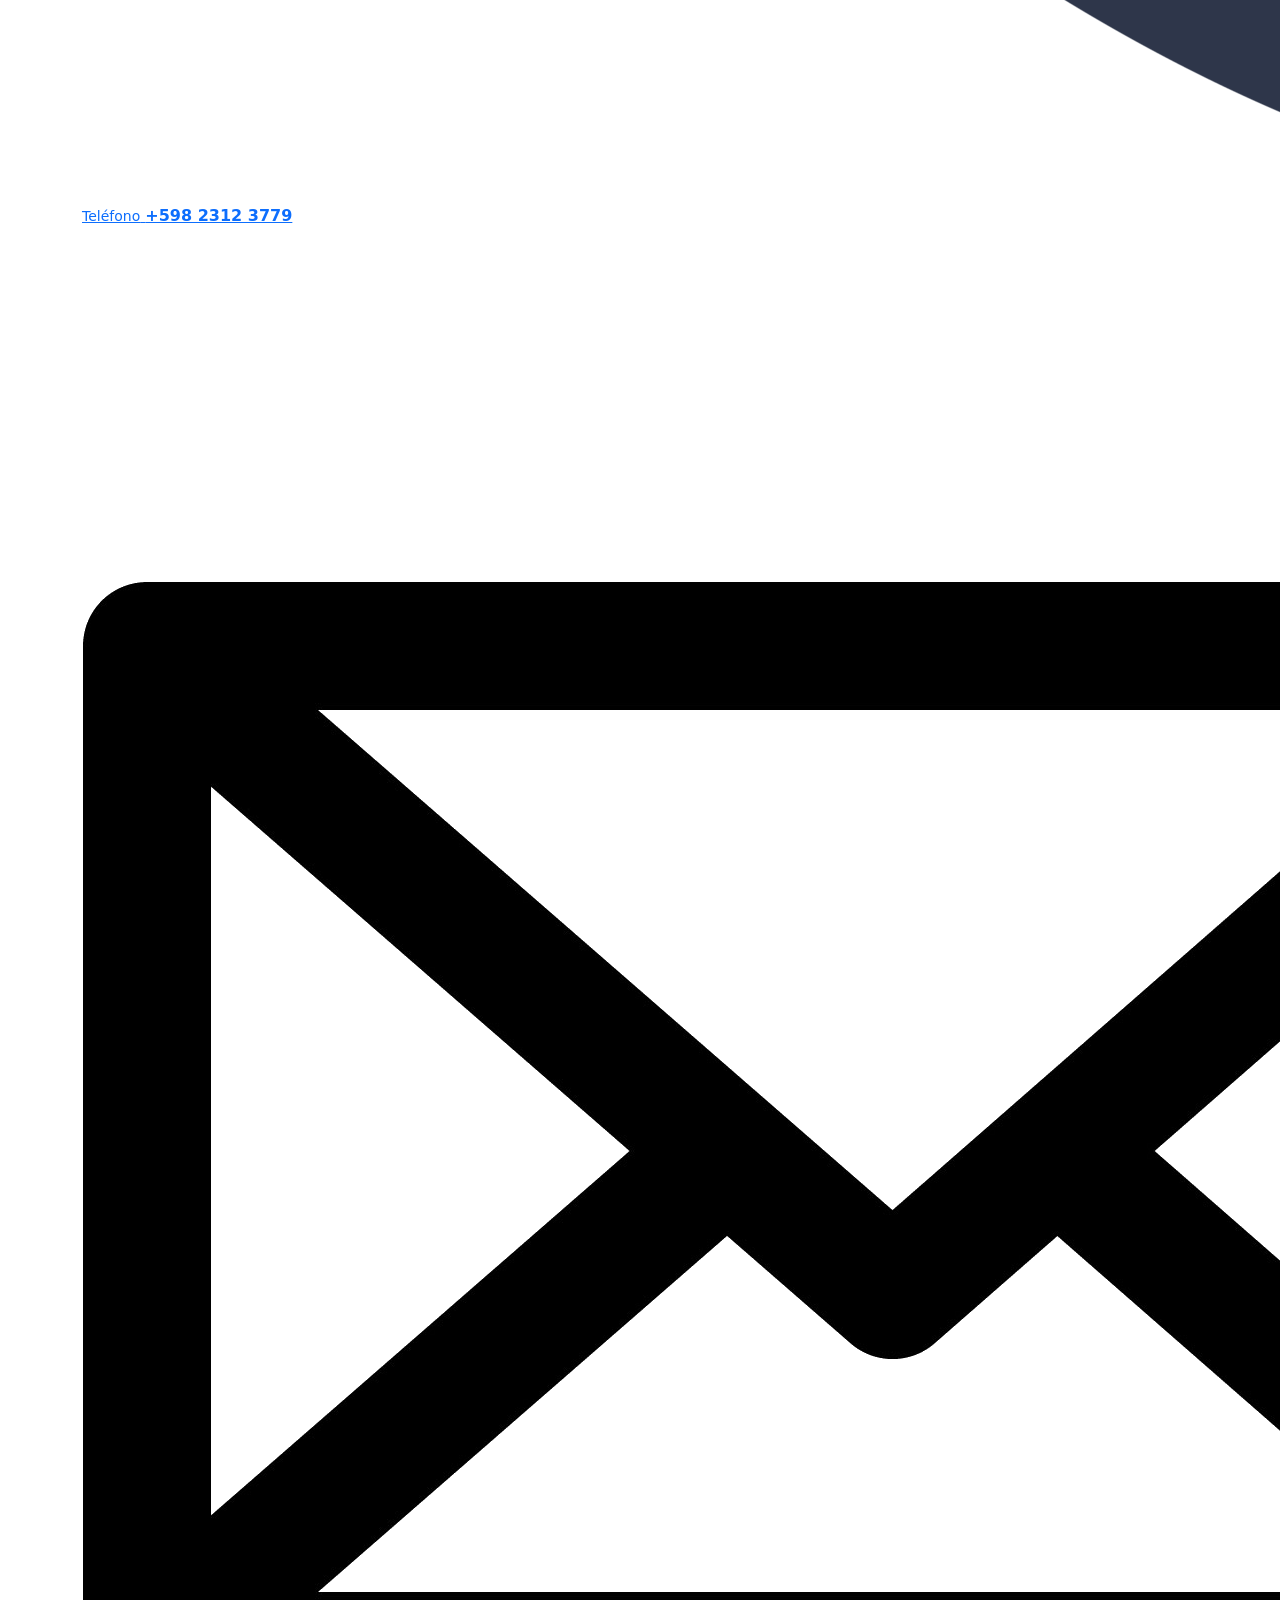
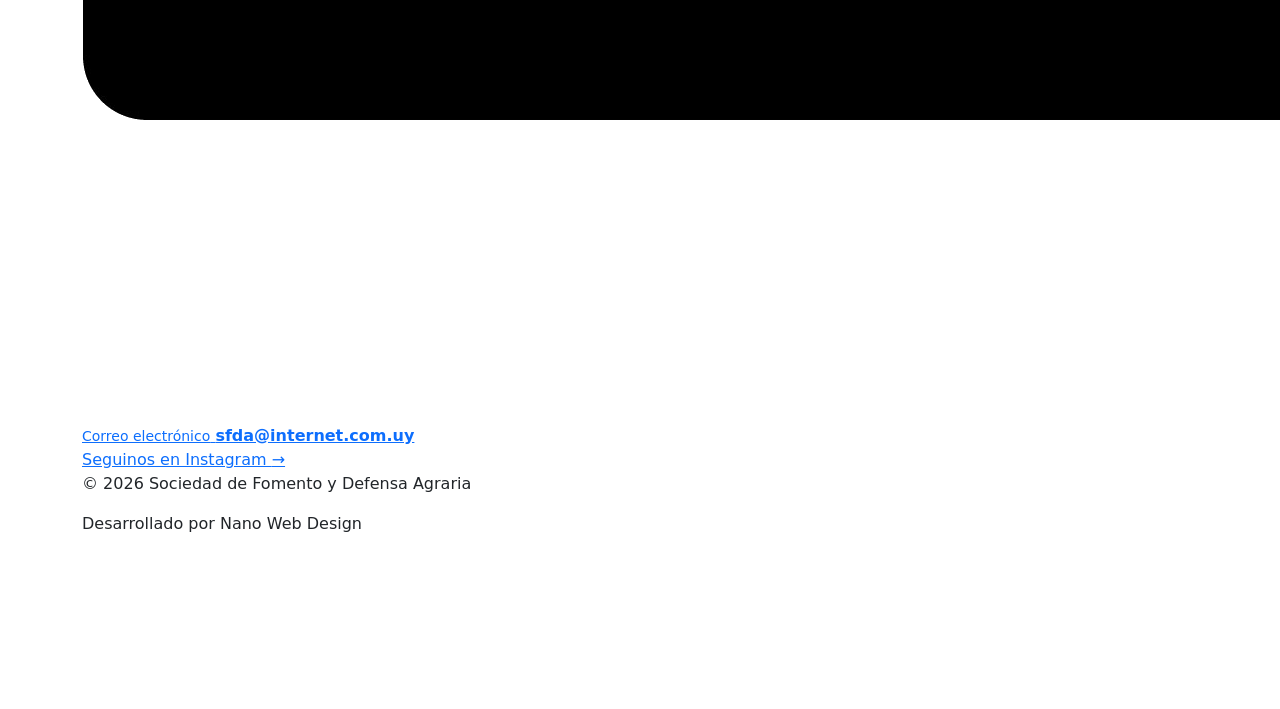
==== commit f920354c: "actualizacion agosto" ====
--- a/index.html
+++ b/index.html
@@ -23,9 +23,7 @@
           src="Multimedia/Icons/MainLogo.png"
           alt="Logo de la Sociedad de Fomento y Defensa Agraria"
         />
-        <nav
-          class="col-9 col-lg-9 seccion navbar navbar-expand-lg bg-body-tertiary"
-        >
+        <nav class="col-9 col-lg-9 seccion navbar navbar-expand-lg bg-body-tertiary">
           <div class="col-lg-9 container-fluid">
             <a class="navbar-brand" href="index.html"></a>
             <button
@@ -42,12 +40,7 @@
             <div class="collapse navbar-collapse" id="navbarNav">
               <ul class="navbar-nav">
                 <li class="nav-item">
-                  <a
-                    class="nav-link"
-                    aria-current="page"
-                    href="./pages/inicio.html"
-                    >Inicio</a
-                  >
+                  <a class="nav-link" aria-current="page" href="./pages/inicio.html">Inicio</a>
                 </li>
                 <li class="nav-item">
                   <a class="nav-link" href="./pages/novedades.html">Noticias</a>
@@ -72,21 +65,13 @@
         <div class="hero-overlay"></div>
         <div class="hero-content">
           <h1>Apoyo al productor, compromiso con el desarrollo</h1>
-          <p>
-            Desde 1931 fortaleciendo el sector agrario con servicios,
-            representación y acompañamiento.
-          </p>
+          <p>Desde 1931 fortaleciendo el sector agrario con servicios, representación y acompañamiento.</p>
           <a href="./pages/inicio.html" class="btn-primary">Conocé más</a>
         </div>
       </section>
 
       <!--WHATSSAPP FLOAT-->
-      <a
-        href="https://wa.me/59891054794"
-        class="whatsapp-float"
-        target="_blank"
-        aria-label="Contactar por WhatsApp"
-      >
+      <a href="https://wa.me/59891054794" class="whatsapp-float" target="_blank" aria-label="Contactar por WhatsApp">
         <svg viewBox="0 0 32 32" class="icon">
           <path
             d="M16 0C7.163 0 0 7.163 0 16c0 2.821.737 5.465 2.02 7.757L0 32l8.472-2.216A15.89 15.89 0 0 0 16 32c8.837 0 16-7.163 16-16S24.837 0 16 0zm0 29.333c-2.503 0-4.86-.65-6.91-1.78l-.493-.28-5.027 1.314 1.343-4.9-.32-.507A13.21 13.21 0 0 1 2.667 16C2.667 8.82 8.82 2.667 16 2.667S29.333 8.82 29.333 16 23.18 29.333 16 29.333zm7.293-9.947c-.4-.2-2.36-1.167-2.727-1.3-.367-.133-.633-.2-.9.2-.267.4-1.033 1.3-1.267 1.567-.233.267-.467.3-.867.1-.4-.2-1.687-.62-3.213-1.98-1.187-1.06-1.987-2.367-2.22-2.767-.233-.4-.025-.617.175-.817.18-.18.4-.467.6-.7.2-.233.267-.4.4-.667.133-.267.067-.5-.033-.7-.1-.2-.9-2.167-1.233-2.967-.325-.78-.656-.675-.9-.687l-.767-.013c-.267 0-.7.1-1.067.5-.367.4-1.4 1.367-1.4 3.333s1.433 3.867 1.633 4.133c.2.267 2.82 4.3 6.833 6.033.955.413 1.7.66 2.28.845.958.305 1.83.262 2.52.159.768-.114 2.36-.967 2.693-1.9.333-.933.333-1.733.233-1.9-.1-.167-.367-.267-.767-.467z"
@@ -95,44 +80,60 @@
       </a>
 
       <!--FOOTER-->
-      <footer class="w-100 seccionFooter">
-        <div class="col-12 col-lg-4 contacto">
-          <h3 class="subTitulo">Contacto</h3>
-          <div class="row w-100 contactoContenedor contactoTelefono">
-            <img
-              class="col-4 contactoLogo"
-              src="./Multimedia/Icons/Telefono.png"
-              alt="Logo Telefono"
-            />
-            <p class="col-8 contactoInfo">+598 2312 3779</p>
+      <footer class="seccionFooter">
+        <div class="footerContacto">
+          <div class="footerEncabezado">
+            <h2 class="footerTitulo">Contacto</h2>
+            <p class="footerDescripcion">Estamos para acompañar y asesorar al productor.</p>
           </div>
-          <div class="row w-100 contactoContenedor contactoEmail">
-            <img
-              class="col-4 contactoLogo"
-              src="./Multimedia/Icons/email.png"
-              alt="Logo Email"
-            />
-            <p class="col-8 contactoInfo">sfda@internet.com.uy</p>
-            <a
-              class="contactoInfo"
-              href="https://www.instagram.com/sfdefensaagraria/"
-              >Instagram</a
-            >
+
+          <div class="footerDatos">
+            <a class="footerDato" href="tel:+59823123779">
+              <span class="footerIcono">
+                <img src="../Multimedia/Icons/Telefono.png" alt="" aria-hidden="true" />
+              </span>
+
+              <span>
+                <small>Teléfono</small>
+                <strong>+598 2312 3779</strong>
+              </span>
+            </a>
+
+            <a class="footerDato" href="mailto:sfda@internet.com.uy">
+              <span class="footerIcono">
+                <img src="../Multimedia/Icons/email.png" alt="" aria-hidden="true" />
+              </span>
+
+              <span>
+                <small>Correo electrónico</small>
+                <strong>sfda@internet.com.uy</strong>
+              </span>
+            </a>
           </div>
+
+          <a
+            class="footerInstagram"
+            href="https://www.instagram.com/sfdefensaagraria/"
+            target="_blank"
+            rel="noopener noreferrer"
+          >
+            Seguinos en Instagram
+            <span aria-hidden="true">→</span>
+          </a>
+
+          <p class="footerCopyright">© 2026 Sociedad de Fomento y Defensa Agraria</p>
+          <p class="footerCopyright">Desarrollado por Nano Web Design</p>
         </div>
 
-        <iframe
-          class="mapa"
-          src="
-      https://www.google.com/maps/embed?pb=!1m18!1m12!1m3!1d3274.798856338307!2d-56.273106999999996!3d-34.8361495!2m3!1f0!2f0!3f0!3m2!1i1024!2i768!4f13.1!3m3!1m2!1s0x95a1d43f0ec501f5%3A0xdf950d80f922c346!2sSOCIEDAD%20FOMENTO%20DEFENSA%20AGRARIA!5e0!3m2!1ses!2suy!4v1763428796534!5m2!1ses!2suy"
-          width="100%"
-          height="450"
-          style="border: 0"
-          allowfullscreen=""
-          loading="lazy"
-          referrerpolicy="no-referrer-when-downgrade"
-        >
-        </iframe>
+        <div class="footerMapa">
+          <iframe
+            src="https://www.google.com/maps/embed?pb=!1m18!1m12!1m3!1d3274.798856338307!2d-56.273106999999996!3d-34.8361495!2m3!1f0!2f0!3f0!3m2!1i1024!2i768!4f13.1!3m3!1m2!1s0x95a1d43f0ec501f5%3A0xdf950d80f922c346!2sSOCIEDAD%20FOMENTO%20DEFENSA%20AGRARIA!5e0!3m2!1ses!2suy!4v1763428796534!5m2!1ses!2suy"
+            title="Ubicación de la Sociedad de Fomento y Defensa Agraria"
+            loading="lazy"
+            allowfullscreen
+            referrerpolicy="no-referrer-when-downgrade"
+          ></iframe>
+        </div>
       </footer>
       <script
         src="https://cdn.jsdelivr.net/npm/bootstrap@5.3.8/dist/js/bootstrap.bundle.min.js"
